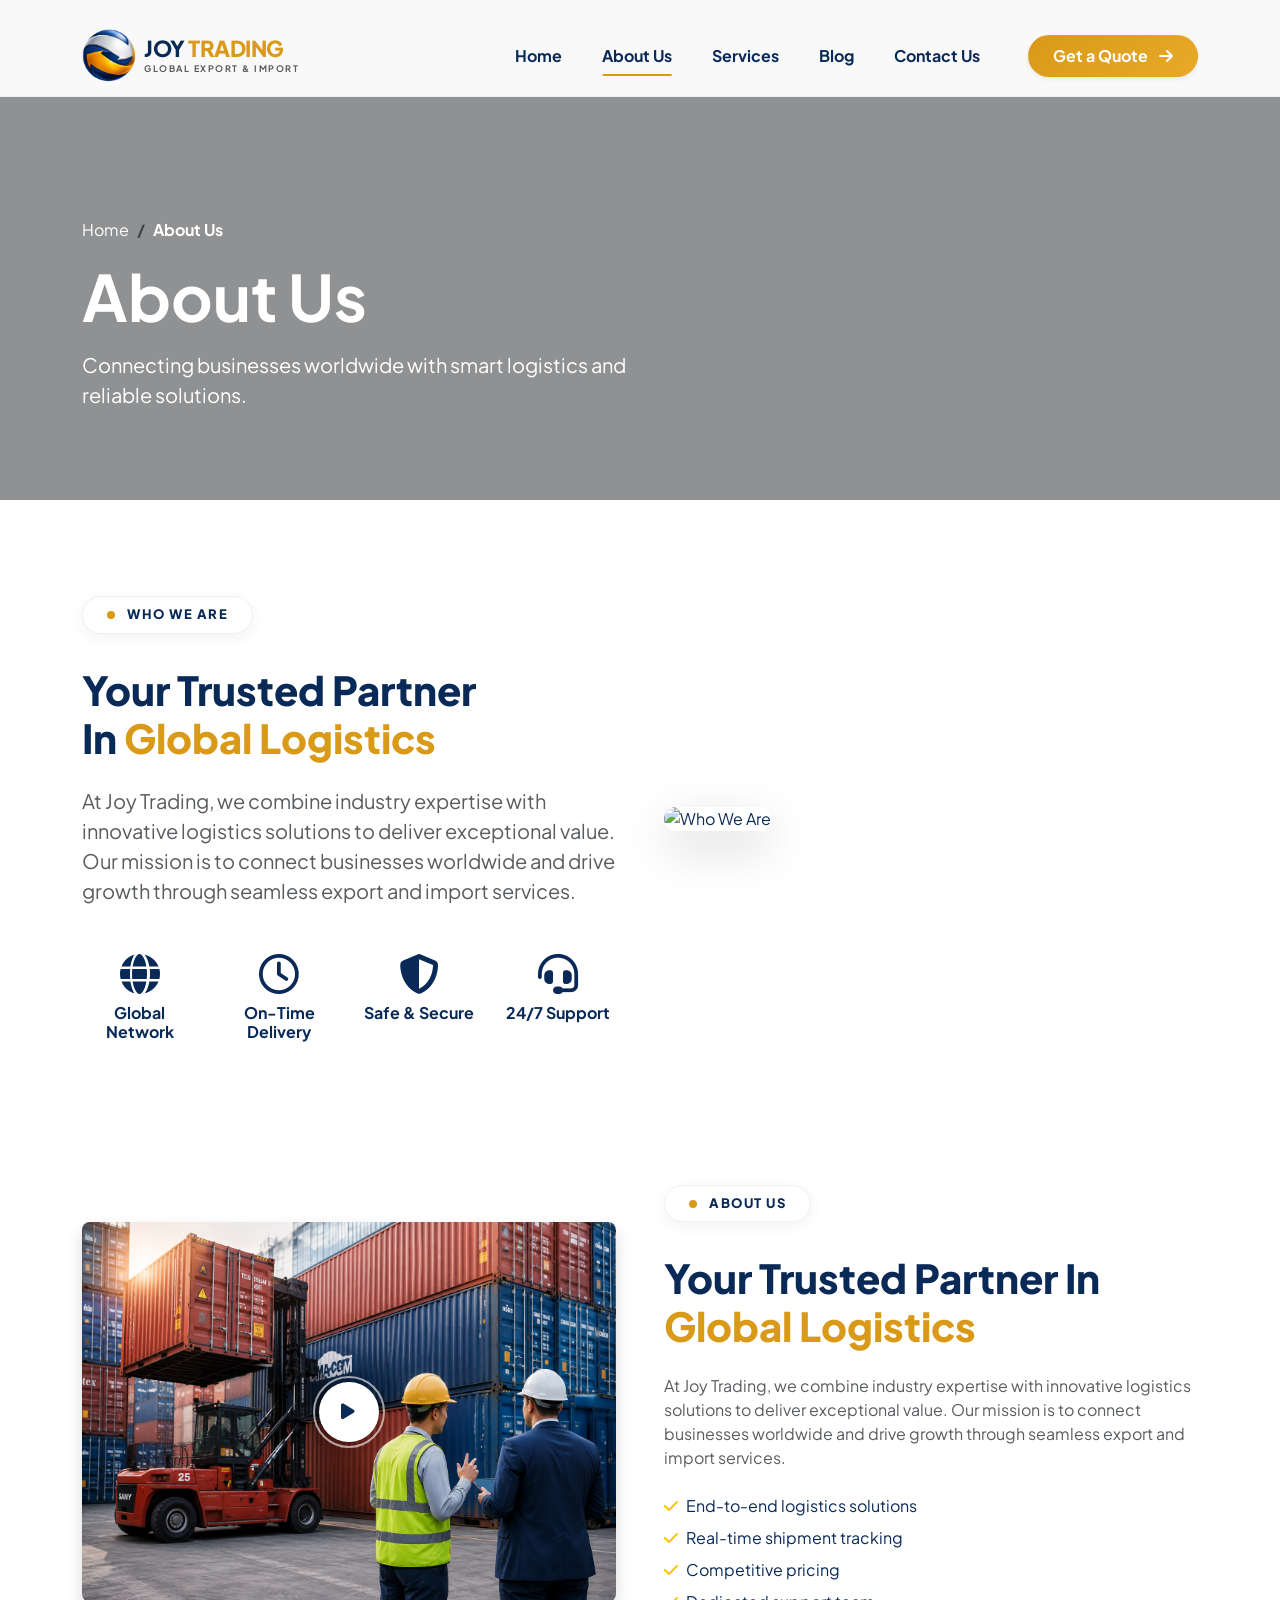
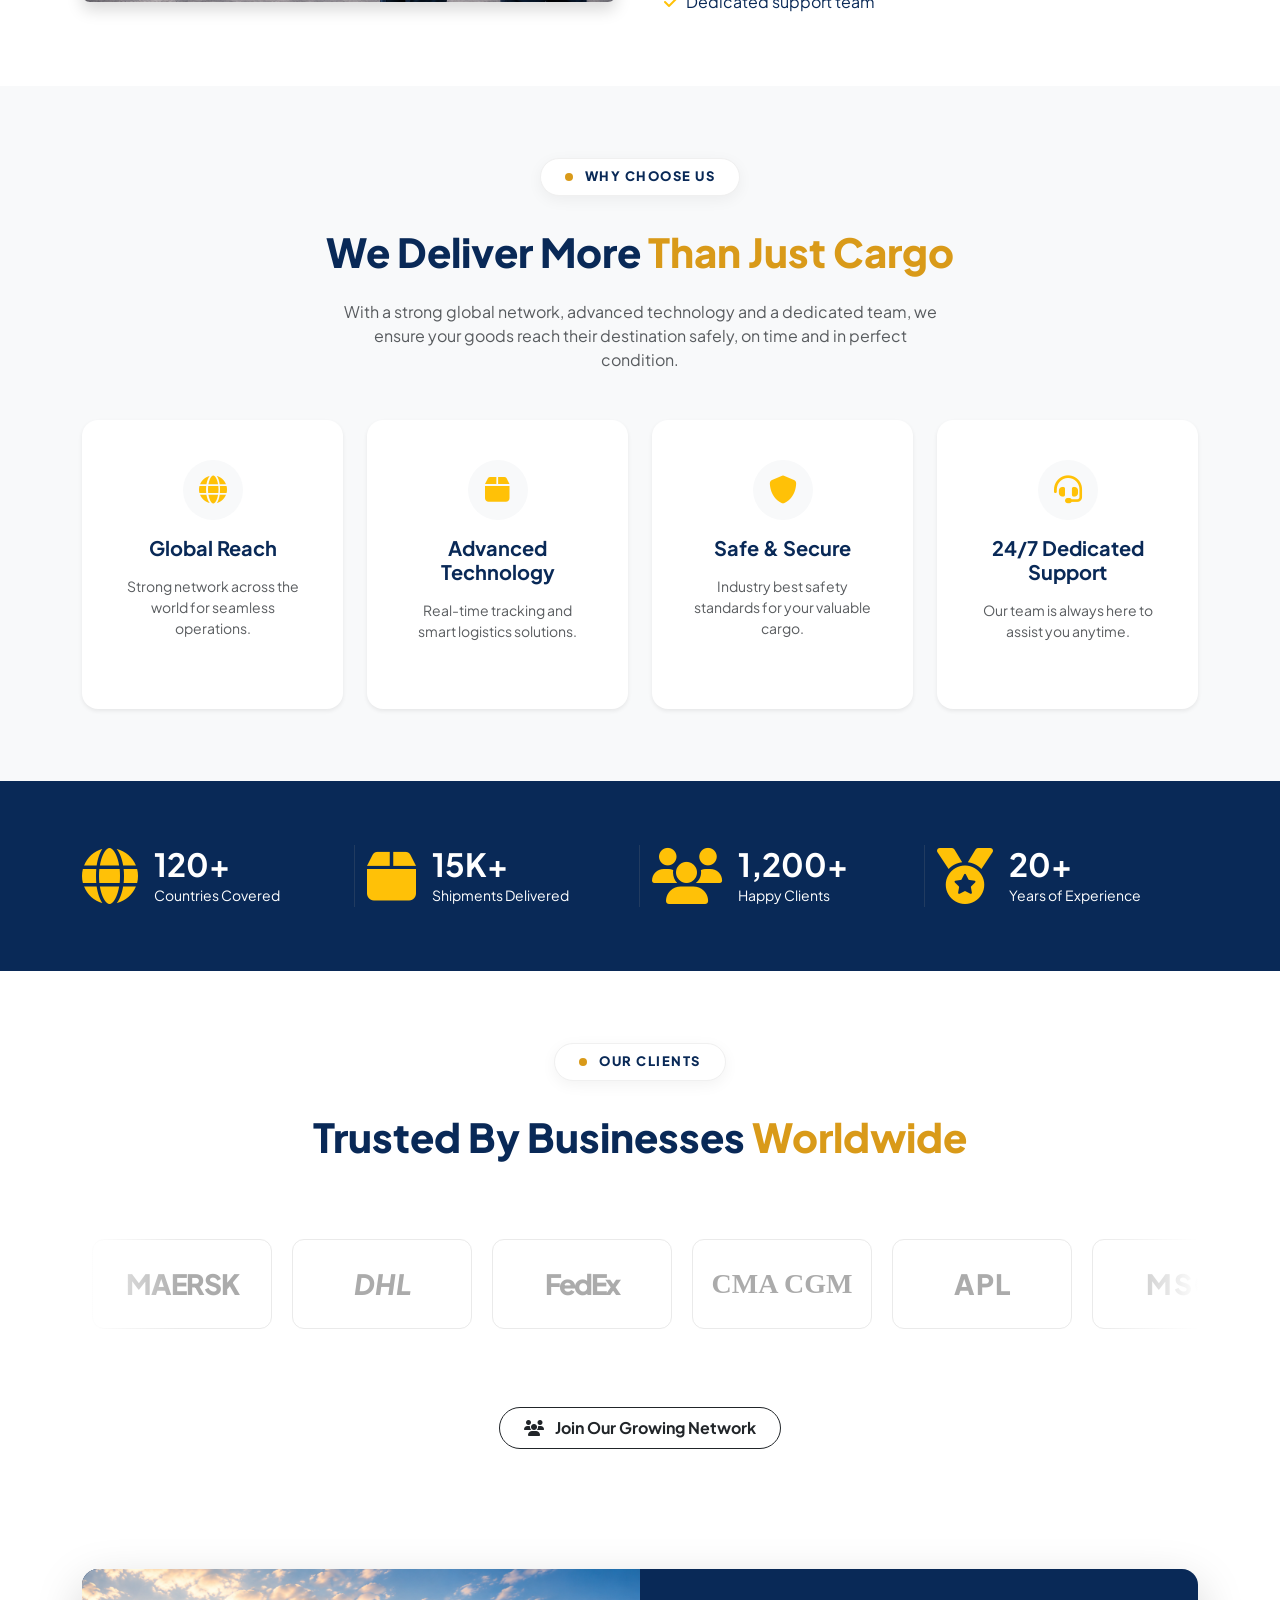
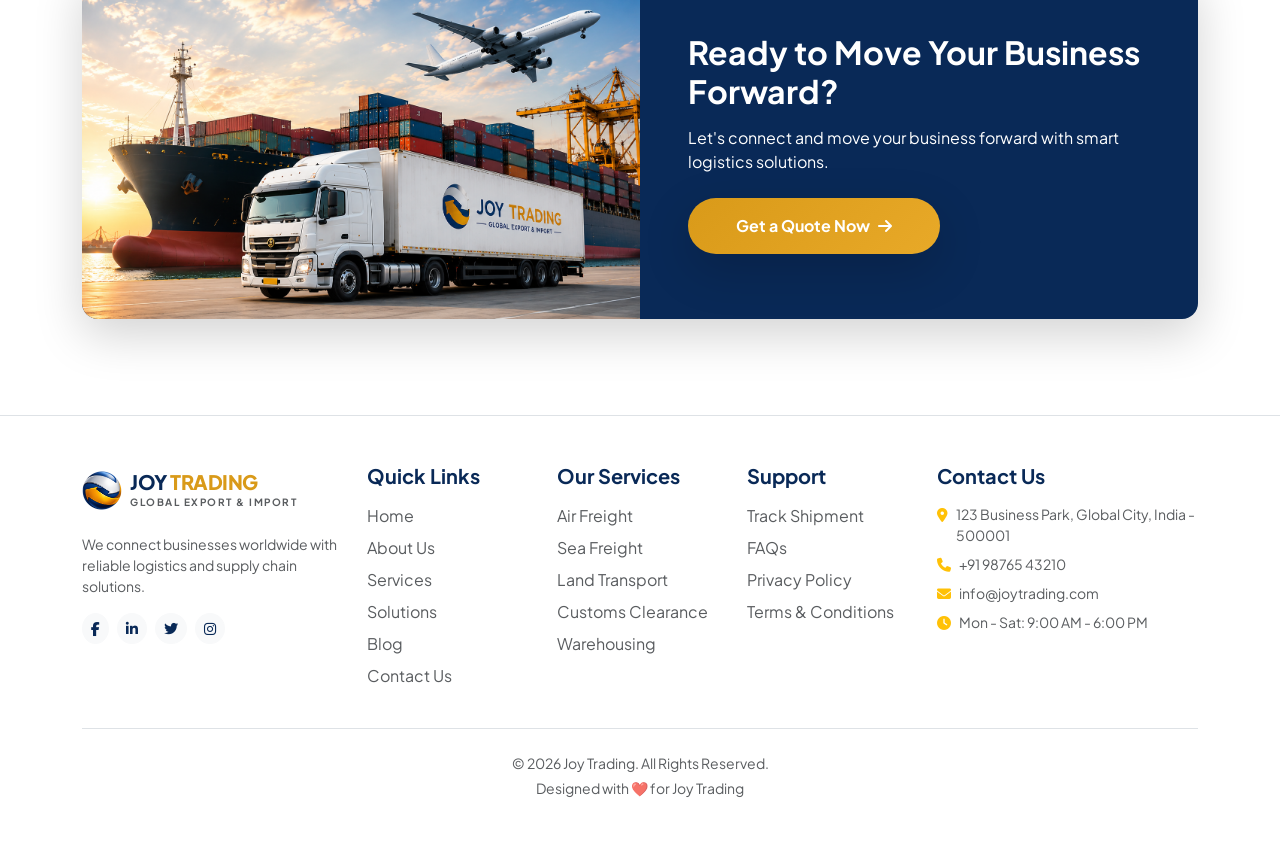
==== about.html @ 0ca192e7 "first commit" ====
<!DOCTYPE html>
<html lang="en">
<head>
    <meta charset="UTF-8">
    <meta name="viewport" content="width=device-width, initial-scale=1.0">
    <title>About Us | Joy Trading</title>
    <meta name="description" content="Joy Trading is your trusted partner in global export and import. Delivering excellence across the globe with reliable logistics and on-time delivery.">

    <!-- Bootstrap 5 CSS -->
    <link href="https://cdn.jsdelivr.net/npm/bootstrap@5.3.3/dist/css/bootstrap.min.css" rel="stylesheet">

    <!-- Google Fonts -->
    <link rel="preconnect" href="https://fonts.googleapis.com">
    <link rel="preconnect" href="https://fonts.gstatic.com" crossorigin>
    <link href="https://fonts.googleapis.com/css2?family=Plus+Jakarta+Sans:ital,wght@0,300;0,400;0,500;0,600;0,700;0,800;1,400;1,600&display=swap" rel="stylesheet">

    <!-- Font Awesome Icons -->
    <link rel="stylesheet" href="https://cdnjs.cloudflare.com/ajax/libs/font-awesome/6.5.1/css/all.min.css">

    <!-- Custom CSS -->
    <link rel="stylesheet" href="assets/css/style.css">
</head>
<body>

    <!-- ================= PREMIUM HERO & HEADER WRAPPER ================= -->
    <div class="hero-wrapper position-relative">
        
        <!-- ================= 1. PREMIUM GLASS NAVBAR (LIGHT) ================= -->
        <nav class="navbar navbar-expand-lg glass-navbar-light w-100 position-absolute" style="z-index: 1030;" id="mainNavbar">
            <div class="container mt-3">
                <!-- Brand Logo -->
                <a class="navbar-brand d-flex align-items-center gap-2 logo" href="index.html">
                    <img src="assets/images/joytradinglogo.png" alt="Joy Trading Logo" class="logo-img">
                    <div class="logo-text text-navy">
                        <h2 class="m-0 text-navy">JOY <span class="text-gold">TRADING</span></h2>
                        <small class="text-muted">GLOBAL EXPORT & IMPORT</small>
                    </div>
                </a>

                <!-- Mobile Hamburger Toggle Button -->
                <button class="navbar-toggler menu-btn bg-white border shadow-sm" type="button" data-bs-toggle="collapse" data-bs-target="#navbarContent" aria-controls="navbarContent" aria-expanded="false" aria-label="Toggle navigation">
                    <i class="fa-solid fa-bars text-navy fs-4" id="menuToggleIcon"></i>
                </button>

                <!-- Navigation Links -->
                <div class="collapse navbar-collapse justify-content-end glass-mobile-menu-light" id="navbarContent">
                    <ul class="navbar-nav align-items-lg-center gap-lg-4 gap-3 my-3 my-lg-0 p-3 p-lg-0">
                        <li class="nav-item">
                            <a class="nav-link text-navy fw-bold position-relative nav-hover-effect-light" href="index.html">Home</a>
                        </li>
                        <li class="nav-item">
                            <a class="nav-link text-navy active fw-bold position-relative nav-hover-effect-light" href="about.html">About Us</a>
                        </li>
                        <li class="nav-item">
                            <a class="nav-link text-navy fw-bold position-relative nav-hover-effect-light" href="index.html#services">Services</a>
                        </li>
                        <li class="nav-item">
                            <a class="nav-link text-navy fw-bold position-relative nav-hover-effect-light" href="index.html#testimonials">Blog</a>
                        </li>
                        <li class="nav-item">
                            <a class="nav-link text-navy fw-bold position-relative nav-hover-effect-light" href="index.html#contact">Contact Us</a>
                        </li>
                        <li class="nav-item ms-lg-3 mt-3 mt-lg-0">
                            <a href="index.html#quote" class="btn btn-gold-glow w-100 text-decoration-none px-4 py-2 fw-bold text-white shadow-sm rounded-pill">
                                Get a Quote <i class="fa-solid fa-arrow-right ms-2"></i>
                            </a>
                        </li>
                    </ul>
                </div>
            </div>
        </nav>

        <!-- About Hero Section -->
        <section class="about-hero position-relative d-flex align-items-center" style="min-height: 500px; background: url('assets/images/scene-with-photorealistic-logistics-operations-proceedings.jpg') no-repeat center center; background-size: cover;">
            <div class="position-absolute top-0 start-0 w-100 h-100 bg-dark opacity-50"></div>
            <div class="container position-relative z-3 pt-5 mt-5 text-white">
                <nav aria-label="breadcrumb" class="mb-3 mt-5">
                    <ol class="breadcrumb">
                        <li class="breadcrumb-item"><a href="index.html" class="text-white text-decoration-none">Home</a></li>
                        <li class="breadcrumb-item active text-white fw-bold" aria-current="page">About Us</li>
                    </ol>
                </nav>
                <h1 class="display-3 fw-bold mb-3 text-white">About Us</h1>
                <p class="fs-5" style="max-width: 600px;">Connecting businesses worldwide with smart logistics and reliable solutions.</p>
            </div>
        </section>
    </div>

    <!-- Who We Are -->
    <section class="py-5 my-5">
        <div class="container">
            <div class="row align-items-center g-5">
                <div class="col-lg-6">
                    <span class="section-badge">WHO WE ARE</span>
                    <h2 class="display-6 fw-black text-navy my-3 mb-4">
                        Your Trusted Partner<br>
                        In <span class="text-gold">Global Logistics</span>
                    </h2>
                    <p class="text-muted fs-5 mb-5">
                        At Joy Trading, we combine industry expertise with innovative logistics solutions to deliver exceptional value. Our mission is to connect businesses worldwide and drive growth through seamless export and import services.
                    </p>
                    <div class="row g-4 text-center">
                        <div class="col-6 col-md-3">
                            <div class="mb-2"><i class="fa-solid fa-globe text-navy fs-1"></i></div>
                            <h6 class="fw-bold text-navy mb-0">Global Network</h6>
                        </div>
                        <div class="col-6 col-md-3">
                            <div class="mb-2"><i class="fa-regular fa-clock text-navy fs-1"></i></div>
                            <h6 class="fw-bold text-navy mb-0">On-Time Delivery</h6>
                        </div>
                        <div class="col-6 col-md-3">
                            <div class="mb-2"><i class="fa-solid fa-shield-halved text-navy fs-1"></i></div>
                            <h6 class="fw-bold text-navy mb-0">Safe & Secure</h6>
                        </div>
                        <div class="col-6 col-md-3">
                            <div class="mb-2"><i class="fa-solid fa-headset text-navy fs-1"></i></div>
                            <h6 class="fw-bold text-navy mb-0">24/7 Support</h6>
                        </div>
                    </div>
                </div>
                <div class="col-lg-6">
                    <img src="assets/images/photorealistic-scene-with-warehouse-logistics-operations.jpg" alt="Who We Are" class="img-fluid rounded-4 shadow-lg w-100">
                </div>
            </div>
        </div>
    </section>

    <!-- ================= 7. ABOUT US SECTION ================= -->
    <!-- Image Path: assets/images/about.png -->
    <section class="section about-section py-5" id="about">
        <div class="container">
            <div class="row align-items-center g-5">
                <div class="col-lg-6 col-12">
                    <div class="about-image position-relative rounded-3 overflow-hidden shadow">
                        <img src="assets/images/about.png" alt="About Joy Trading" class="w-100 object-fit-cover" style="height: 380px;">
                        <button class="play-button position-absolute top-50 start-50 translate-middle" id="videoPlayBtn" aria-label="Play Video">
                            <i class="fa-solid fa-play"></i>
                        </button>
                    </div>
                </div>

                <div class="col-lg-6 col-12">
                    <div class="about-content">
                        <span class="section-badge">ABOUT US</span>
                        <h2 class="display-6 fw-black text-navy my-3 mb-4">
                            Your Trusted Partner In<br>
                            <span class="text-gold">Global Logistics</span>
                        </h2>
                        <p class="text-muted my-3">
                            At Joy Trading, we combine industry expertise with innovative logistics solutions to deliver exceptional value. Our mission is to connect businesses worldwide and drive growth through seamless export and import services.
                        </p>

                        <ul class="check-list list-unstyled my-4">
                            <li class="mb-2 d-flex align-items-center"><i class="fa-solid fa-check text-warning me-2 fw-bold"></i> End-to-end logistics solutions</li>
                            <li class="mb-2 d-flex align-items-center"><i class="fa-solid fa-check text-warning me-2 fw-bold"></i> Real-time shipment tracking</li>
                            <li class="mb-2 d-flex align-items-center"><i class="fa-solid fa-check text-warning me-2 fw-bold"></i> Competitive pricing</li>
                            <li class="mb-2 d-flex align-items-center"><i class="fa-solid fa-check text-warning me-2 fw-bold"></i> Dedicated support team</li>
                        </ul>

                        
                    </div>
                </div>
            </div>
        </div>
    </section>

    <!-- Why Choose Us -->
    <section class="py-5 bg-light">
        <div class="container text-center py-4">
            <span class="section-badge">WHY CHOOSE US</span>
            <h2 class="display-6 fw-black text-navy my-3 mb-4">We Deliver More <span class="text-gold">Than Just Cargo</span></h2>
            <p class="text-muted mx-auto mb-5" style="max-width: 600px;">
                With a strong global network, advanced technology and a dedicated team, we ensure your goods reach their destination safely, on time and in perfect condition.
            </p>
            <div class="row g-4">
                <div class="col-md-6 col-lg-3">
                    <div class="card h-100 border-0 shadow-sm rounded-4 p-4 about-card">
                        <div class="card-body">
                            <div class="icon-wrap bg-light rounded-circle mx-auto d-flex align-items-center justify-content-center mb-3" style="width: 60px; height: 60px;">
                                <i class="fa-solid fa-globe text-warning fs-3"></i>
                            </div>
                            <h5 class="fw-bold text-navy mb-3">Global Reach</h5>
                            <p class="text-muted small">Strong network across the world for seamless operations.</p>
                            <div class="mx-auto mt-4" style="width: 40px; height: 3px; background-color: var(--primary-gold);"></div>
                        </div>
                    </div>
                </div>
                <div class="col-md-6 col-lg-3">
                    <div class="card h-100 border-0 shadow-sm rounded-4 p-4 about-card">
                        <div class="card-body">
                            <div class="icon-wrap bg-light rounded-circle mx-auto d-flex align-items-center justify-content-center mb-3" style="width: 60px; height: 60px;">
                                <i class="fa-solid fa-box text-warning fs-3"></i>
                            </div>
                            <h5 class="fw-bold text-navy mb-3">Advanced Technology</h5>
                            <p class="text-muted small">Real-time tracking and smart logistics solutions.</p>
                            <div class="mx-auto mt-4" style="width: 40px; height: 3px; background-color: var(--primary-gold);"></div>
                        </div>
                    </div>
                </div>
                <div class="col-md-6 col-lg-3">
                    <div class="card h-100 border-0 shadow-sm rounded-4 p-4 about-card">
                        <div class="card-body">
                            <div class="icon-wrap bg-light rounded-circle mx-auto d-flex align-items-center justify-content-center mb-3" style="width: 60px; height: 60px;">
                                <i class="fa-solid fa-shield text-warning fs-3"></i>
                            </div>
                            <h5 class="fw-bold text-navy mb-3">Safe & Secure</h5>
                            <p class="text-muted small">Industry best safety standards for your valuable cargo.</p>
                            <div class="mx-auto mt-4" style="width: 40px; height: 3px; background-color: var(--primary-gold);"></div>
                        </div>
                    </div>
                </div>
                <div class="col-md-6 col-lg-3">
                    <div class="card h-100 border-0 shadow-sm rounded-4 p-4 about-card">
                        <div class="card-body">
                            <div class="icon-wrap bg-light rounded-circle mx-auto d-flex align-items-center justify-content-center mb-3" style="width: 60px; height: 60px;">
                                <i class="fa-solid fa-headset text-warning fs-3"></i>
                            </div>
                            <h5 class="fw-bold text-navy mb-3">24/7 Dedicated Support</h5>
                            <p class="text-muted small">Our team is always here to assist you anytime.</p>
                            <div class="mx-auto mt-4" style="width: 40px; height: 3px; background-color: var(--primary-gold);"></div>
                        </div>
                    </div>
                </div>
            </div>
        </div>
    </section>

    <!-- Stats Banner -->
    <section class="py-5" style="background-color: var(--primary-navy);">
        <div class="container py-3">
            <div class="row text-center text-md-start g-4">
                <div class="col-md-6 col-lg-3 d-flex align-items-center justify-content-center justify-content-md-start gap-3 border-end border-secondary border-opacity-25">
                    <i class="fa-solid fa-globe text-warning display-4"></i>
                    <div class="text-white">
                        <h2 class="fw-bold mb-0">120+</h2>
                        <small>Countries Covered</small>
                    </div>
                </div>
                <div class="col-md-6 col-lg-3 d-flex align-items-center justify-content-center justify-content-md-start gap-3 border-end border-secondary border-opacity-25">
                    <i class="fa-solid fa-box text-warning display-4"></i>
                    <div class="text-white">
                        <h2 class="fw-bold mb-0">15K+</h2>
                        <small>Shipments Delivered</small>
                    </div>
                </div>
                <div class="col-md-6 col-lg-3 d-flex align-items-center justify-content-center justify-content-md-start gap-3 border-end border-secondary border-opacity-25">
                    <i class="fa-solid fa-users text-warning display-4"></i>
                    <div class="text-white">
                        <h2 class="fw-bold mb-0">1,200+</h2>
                        <small>Happy Clients</small>
                    </div>
                </div>
                <div class="col-md-6 col-lg-3 d-flex align-items-center justify-content-center justify-content-md-start gap-3">
                    <i class="fa-solid fa-medal text-warning display-4"></i>
                    <div class="text-white">
                        <h2 class="fw-bold mb-0">20+</h2>
                        <small>Years of Experience</small>
                    </div>
                </div>
            </div>
        </div>
    </section>

    <!-- Our Clients -->
    <section class="py-5 my-4">
        <div class="container text-center">
            <span class="section-badge">OUR CLIENTS</span>
            <h2 class="display-6 fw-black text-navy my-3 mb-5">Trusted By Businesses <span class="text-gold">Worldwide</span></h2>
            
            <!-- Client Slider -->
            <div class="client-slider mt-4 mb-5">
                <div class="client-slider-track">
                    <!-- Original Set -->
                    <div class="slide"><div class="slide-inner"><h3 class="fw-black text-secondary m-0 grayscale-hover" style="opacity: 0.6; transition: 0.3s; letter-spacing: -1px;">MAERSK</h3></div></div>
                    <div class="slide"><div class="slide-inner"><h3 class="fw-black text-secondary m-0 grayscale-hover" style="opacity: 0.6; transition: 0.3s; font-style: italic;">DHL</h3></div></div>
                    <div class="slide"><div class="slide-inner"><h3 class="fw-black text-secondary m-0 grayscale-hover" style="opacity: 0.6; transition: 0.3s; letter-spacing: -2px;">FedEx</h3></div></div>
                    <div class="slide"><div class="slide-inner"><h3 class="fw-black text-secondary m-0 grayscale-hover" style="opacity: 0.6; transition: 0.3s; font-family: 'Times New Roman', serif;">CMA CGM</h3></div></div>
                    <div class="slide"><div class="slide-inner"><h3 class="fw-black text-secondary m-0 grayscale-hover" style="opacity: 0.6; transition: 0.3s; letter-spacing: 1px;">APL</h3></div></div>
                    <div class="slide"><div class="slide-inner"><h3 class="fw-black text-secondary m-0 grayscale-hover" style="opacity: 0.6; transition: 0.3s; letter-spacing: 2px;">MSC</h3></div></div>
                    <div class="slide"><div class="slide-inner"><h3 class="fw-bold text-secondary m-0 grayscale-hover" style="opacity: 0.6; transition: 0.3s; font-style: italic;">UPS</h3></div></div>

                    <!-- Duplicated Set for Infinite Scroll Illusion -->
                    <div class="slide"><div class="slide-inner"><h3 class="fw-black text-secondary m-0 grayscale-hover" style="opacity: 0.6; transition: 0.3s; letter-spacing: -1px;">MAERSK</h3></div></div>
                    <div class="slide"><div class="slide-inner"><h3 class="fw-black text-secondary m-0 grayscale-hover" style="opacity: 0.6; transition: 0.3s; font-style: italic;">DHL</h3></div></div>
                    <div class="slide"><div class="slide-inner"><h3 class="fw-black text-secondary m-0 grayscale-hover" style="opacity: 0.6; transition: 0.3s; letter-spacing: -2px;">FedEx</h3></div></div>
                    <div class="slide"><div class="slide-inner"><h3 class="fw-black text-secondary m-0 grayscale-hover" style="opacity: 0.6; transition: 0.3s; font-family: 'Times New Roman', serif;">CMA CGM</h3></div></div>
                    <div class="slide"><div class="slide-inner"><h3 class="fw-black text-secondary m-0 grayscale-hover" style="opacity: 0.6; transition: 0.3s; letter-spacing: 1px;">APL</h3></div></div>
                    <div class="slide"><div class="slide-inner"><h3 class="fw-black text-secondary m-0 grayscale-hover" style="opacity: 0.6; transition: 0.3s; letter-spacing: 2px;">MSC</h3></div></div>
                    <div class="slide"><div class="slide-inner"><h3 class="fw-bold text-secondary m-0 grayscale-hover" style="opacity: 0.6; transition: 0.3s; font-style: italic;">UPS</h3></div></div>
                </div>
            </div>
            
            <a href="#" class="btn btn-outline-dark px-4 py-2 rounded-pill fw-bold"><i class="fa-solid fa-users me-2"></i> Join Our Growing Network</a>
        </div>
    </section>

    <!-- CTA Section -->
    <section class="py-5">
        <div class="container mb-5">
            <div class="row align-items-center rounded-4 overflow-hidden shadow-lg p-0 m-0" style="background-color: var(--primary-navy);">
                <div class="col-lg-6 p-0">
                    <img src="assets/images/home_image.png" alt="Logistics" class="w-100 h-100 object-fit-cover" style="min-height: 350px;">
                </div>
                <div class="col-lg-6 p-5 text-white">
                    <h2 class="fw-bold mb-3">Ready to Move Your Business Forward?</h2>
                    <p class="mb-4">Let's connect and move your business forward with smart logistics solutions.</p>
                    <a href="index.html#quote" class="btn btn-gold-glow px-5 py-3 rounded-pill fw-bold text-white border-0 shadow-lg d-inline-flex justify-content-center align-items-center transition-all">
                        Get a Quote Now <i class="fa-solid fa-arrow-right ms-2"></i>
                    </a>
                </div>
            </div>
        </div>
    </section>

    <!-- Same Footer as index.html -->
    <footer class="footer bg-white border-top py-5">
        <div class="container">
            <div class="row g-4">
                <div class="col-lg-3 col-md-6 mb-4 mb-md-0">
                    <a class="d-flex align-items-center gap-2 logo text-decoration-none mb-3" href="index.html">
                        <img src="assets/images/joytradinglogo.png" alt="Joy Trading Logo" class="logo-img" style="max-width: 40px;">
                        <div class="logo-text text-navy">
                            <h2 class="m-0 text-navy fs-5">JOY <span class="text-gold">TRADING</span></h2>
                            <small class="text-muted d-block" style="font-size: 10px;">GLOBAL EXPORT & IMPORT</small>
                        </div>
                    </a>
                    <p class="text-muted small">We connect businesses worldwide with reliable logistics and supply chain solutions.</p>
                    <div class="social-links mt-3 d-flex gap-2">
                        <a href="#" class="btn btn-light btn-sm rounded-circle"><i class="fa-brands fa-facebook-f text-navy"></i></a>
                        <a href="#" class="btn btn-light btn-sm rounded-circle"><i class="fa-brands fa-linkedin-in text-navy"></i></a>
                        <a href="#" class="btn btn-light btn-sm rounded-circle"><i class="fa-brands fa-twitter text-navy"></i></a>
                        <a href="#" class="btn btn-light btn-sm rounded-circle"><i class="fa-brands fa-instagram text-navy"></i></a>
                    </div>
                </div>

                <div class="col-lg-2 col-md-6 mb-4 mb-md-0">
                    <h5 class="fw-bold text-navy mb-3">Quick Links</h5>
                    <ul class="list-unstyled">
                        <li class="mb-2"><a href="index.html" class="text-muted text-decoration-none footer-link">Home</a></li>
                        <li class="mb-2"><a href="about.html" class="text-muted text-decoration-none footer-link">About Us</a></li>
                        <li class="mb-2"><a href="index.html#services" class="text-muted text-decoration-none footer-link">Services</a></li>
                        <li class="mb-2"><a href="index.html#solutions" class="text-muted text-decoration-none footer-link">Solutions</a></li>
                        <li class="mb-2"><a href="index.html#testimonials" class="text-muted text-decoration-none footer-link">Blog</a></li>
                        <li class="mb-2"><a href="index.html#contact" class="text-muted text-decoration-none footer-link">Contact Us</a></li>
                    </ul>
                </div>

                <div class="col-lg-2 col-md-6 mb-4 mb-md-0">
                    <h5 class="fw-bold text-navy mb-3">Our Services</h5>
                    <ul class="list-unstyled">
                        <li class="mb-2"><a href="#" class="text-muted text-decoration-none footer-link">Air Freight</a></li>
                        <li class="mb-2"><a href="#" class="text-muted text-decoration-none footer-link">Sea Freight</a></li>
                        <li class="mb-2"><a href="#" class="text-muted text-decoration-none footer-link">Land Transport</a></li>
                        <li class="mb-2"><a href="#" class="text-muted text-decoration-none footer-link">Customs Clearance</a></li>
                        <li class="mb-2"><a href="#" class="text-muted text-decoration-none footer-link">Warehousing</a></li>
                    </ul>
                </div>
                
                <div class="col-lg-2 col-md-6 mb-4 mb-md-0">
                    <h5 class="fw-bold text-navy mb-3">Support</h5>
                    <ul class="list-unstyled">
                        <li class="mb-2"><a href="#" class="text-muted text-decoration-none footer-link">Track Shipment</a></li>
                        <li class="mb-2"><a href="#" class="text-muted text-decoration-none footer-link">FAQs</a></li>
                        <li class="mb-2"><a href="#" class="text-muted text-decoration-none footer-link">Privacy Policy</a></li>
                        <li class="mb-2"><a href="#" class="text-muted text-decoration-none footer-link">Terms & Conditions</a></li>
                    </ul>
                </div>

                <div class="col-lg-3 col-md-6">
                    <h5 class="fw-bold text-navy mb-3">Contact Us</h5>
                    <ul class="list-unstyled contact-info text-muted small">
                        <li class="mb-2 d-flex"><i class="fa-solid fa-location-dot mt-1 me-2 text-warning"></i> <span>123 Business Park, Global City, India - 500001</span></li>
                        <li class="mb-2 d-flex"><i class="fa-solid fa-phone mt-1 me-2 text-warning"></i> <span>+91 98765 43210</span></li>
                        <li class="mb-2 d-flex"><i class="fa-solid fa-envelope mt-1 me-2 text-warning"></i> <span>info@joytrading.com</span></li>
                        <li class="mb-2 d-flex"><i class="fa-solid fa-clock mt-1 me-2 text-warning"></i> <span>Mon - Sat: 9:00 AM - 6:00 PM</span></li>
                    </ul>
                </div>
            </div>
            
            <div class="text-center pt-4 mt-4 border-top">
                <p class="text-muted small mb-0">&copy; 2026 Joy Trading. All Rights Reserved.</p>
                <p class="text-muted small mt-1">Designed with ❤️ for Joy Trading</p>
            </div>
        </div>
    </footer>

    <script src="https://cdn.jsdelivr.net/npm/bootstrap@5.3.3/dist/js/bootstrap.bundle.min.js"></script>
    <script src="assets/js/script.js"></script>
</body>
</html>
---- assets/css/style.css ----
/* =====================================================
   JOY TRADING - GLOBAL EXPORT & IMPORT
   BOOTSTRAP 5 CUSTOM THEME STYLESHEET
===================================================== */

/* --- ROOT COLOR VARIABLES --- */
:root {
    --primary-navy: #092957;
    --primary-dark: #062447;
    --primary-light: #163e75;
    --accent-gold: #D99A19;
    --accent-gold-hover: #BF830E;
    --accent-gold-light: #FFF8EB;

    --text-main: #092957;
    --text-muted: #596575;
    --text-light: #7E8B9B;

    --font-family: 'Plus Jakarta Sans', -apple-system, BlinkMacSystemFont, 'Segoe UI', Roboto, sans-serif;
    --transition: all 0.3s ease;
}

/* Global Font and Body */
body {
    font-family: var(--font-family);
    color: var(--text-main);
    background-color: #FFFFFF;
    overflow-x: hidden;
    -webkit-font-smoothing: antialiased;
}

/* =====================================================
   NEW PREMIUM HERO & NAVBAR STYLES
===================================================== */
.hero-wrapper {
    position: relative;
    overflow: hidden;
}

/* Glass Navbar */
.logo-img {
    width: 54px;
    height: 54px;
    object-fit: contain;
}

.logo-text h2 {
    font-size: 22px;
    font-weight: 800;
    line-height: 1.1;
    letter-spacing: -0.5px;
}

.logo-text small {
    display: block;
    font-size: 9px;
    font-weight: 700;
    letter-spacing: 1.5px;
    margin-top: 2px;
}

.glass-navbar-light {
    background: rgba(255, 255, 255, 0.95) !important;
    backdrop-filter: blur(12px);
    -webkit-backdrop-filter: blur(12px);
    border-bottom: 1px solid rgba(0, 0, 0, 0.05);
    transition: all 0.4s ease;
}

.glass-navbar-light.scrolled {
    background: rgba(255, 255, 255, 1) !important;
    box-shadow: 0 10px 30px rgba(0, 0, 0, 0.08);
}

.text-navy {
    color: var(--primary-navy) !important;
}

.fw-black {
    font-weight: 900 !important;
}

.nav-hover-effect-light::after {
    content: '';
    position: absolute;
    bottom: 0;
    left: 50%;
    transform: translateX(-50%);
    width: 0;
    height: 2px;
    background-color: var(--accent-gold);
    transition: width 0.3s ease;
}

.nav-hover-effect-light:hover::after,
.nav-link.active::after {
    width: 80%;
}

/* Glowing Gold Button */
.btn-gold-glow {
    background: linear-gradient(135deg, var(--accent-gold), #e8a928);
    box-shadow: 0 4px 15px rgba(217, 154, 25, 0.4);
    transition: all 0.3s ease;
}

.btn-gold-glow:hover {
    transform: translateY(-2px);
    box-shadow: 0 8px 25px rgba(217, 154, 25, 0.6);
}

.btn-white-glass {
    background: rgba(255, 255, 255, 0.9);
    transition: all 0.3s ease;
}

.btn-white-glass:hover {
    background: #ffffff;
    transform: translateY(-2px);
    box-shadow: 0 8px 25px rgba(0, 0, 0, 0.1);
}

/* Hero Section */
.hero-premium-light {
    position: relative;
    background-color: #f8f9fa;
}

.hero-bg-image-light {
    position: absolute;
    inset: 0;
    background-image: url("../images/home_image.png");
    background-size: cover;
    background-position: center right;
    z-index: 1;
}

.hero-gradient-overlay-light {
    position: absolute;
    inset: 0;
    background: linear-gradient(90deg, rgba(255, 255, 255, 1) 0%, rgba(255, 255, 255, 0.95) 45%, rgba(255, 255, 255, 0.6) 70%, rgba(255, 255, 255, 0.1) 100%);
    z-index: 2;
}

.text-gradient-gold {
    background: linear-gradient(135deg, #d49514, #f4c243);
    -webkit-background-clip: text;
    -webkit-text-fill-color: transparent;
}

.tracking-wide {
    letter-spacing: 2px;
}

.pulse {
    animation: pulse-animation 2s infinite;
}

@keyframes pulse-animation {
    0% {
        box-shadow: 0 0 0 0 rgba(217, 154, 25, 0.7);
    }

    70% {
        box-shadow: 0 0 0 10px rgba(217, 154, 25, 0);
    }

    100% {
        box-shadow: 0 0 0 0 rgba(217, 154, 25, 0);
    }
}

@media (max-width: 991px) {
    .glass-mobile-menu-light {
        background: rgba(255, 255, 255, 0.98);
        backdrop-filter: blur(15px);
        border-radius: 12px;
        margin-top: 15px;
        box-shadow: 0 10px 30px rgba(0, 0, 0, 0.1);
    }
}

/* About Us Section Hover Effects */
.about-card {
    transition: transform 0.3s ease, box-shadow 0.3s ease;
}
.about-card:hover {
    transform: translateY(-5px);
    box-shadow: 0 15px 35px rgba(0,0,0,0.1) !important;
}

.grayscale-hover {
    filter: grayscale(100%);
}
.grayscale-hover:hover {
    filter: grayscale(0%);
    opacity: 1 !important;
}

/* Custom Buttons */
.btn-primary-custom {
    background: var(--primary-navy);
    color: #FFFFFF;
    padding: 13px 24px;
    border-radius: 4px;
    font-size: 12px;
    font-weight: 700;
    display: inline-flex;
    align-items: center;
    border: none;
    box-shadow: 0 4px 15px rgba(9, 41, 87, 0.25);
    transition: var(--transition);
}

.btn-primary-custom:hover {
    background-color: var(--primary-navy);
    border-color: var(--primary-navy);
    transform: translateY(-2px);
}

/* FAQ Accordion Styling */
.custom-flush-accordion .accordion-button:focus {
    box-shadow: none;
}
.custom-flush-accordion .accordion-button:not(.collapsed) {
    color: var(--primary-navy);
    background-color: transparent;
    box-shadow: none;
}
.custom-flush-accordion .accordion-button::after {
    filter: invert(13%) sepia(21%) saturate(2059%) hue-rotate(189deg) brightness(98%) contrast(97%); /* Navy color arrow */
}
.custom-flush-accordion .accordion-item:last-child {
    border-bottom: none !important;
}

.btn-outline-gold {
    background: #FFFFFF;
    color: var(--accent-gold);
    border: 1.5px solid var(--accent-gold);
    padding: 12px 24px;
    border-radius: 4px;
    font-size: 12px;
    font-weight: 700;
    display: inline-flex;
    align-items: center;
    transition: var(--transition);
}

.btn-outline-gold:hover {
    background: var(--accent-gold);
    color: #FFFFFF;
    transform: translateY(-2px);
    box-shadow: 0 8px 25px rgba(217, 154, 25, 0.35);
}

.btn-dark-custom {
    background: var(--primary-navy);
    color: #FFFFFF;
    padding: 12px 22px;
    border-radius: 4px;
    font-size: 12px;
    font-weight: 700;
    display: inline-flex;
    align-items: center;
    border: none;
    transition: var(--transition);
}

.btn-dark-custom:hover {
    background: var(--accent-gold);
    color: #FFFFFF;
    transform: translateY(-2px);
}

.btn-gold-solid {
    background: var(--accent-gold);
    color: #FFFFFF;
    padding: 14px 26px;
    border-radius: 4px;
    font-size: 12px;
    font-weight: 700;
    display: inline-flex;
    align-items: center;
    border: none;
    box-shadow: 0 8px 25px rgba(217, 154, 25, 0.35);
    transition: var(--transition);
}

.btn-gold-solid:hover {
    background: var(--primary-navy);
    color: #FFFFFF;
    transform: translateY(-2px);
}

/* Trusted By */
.trusted-title {
    font-size: 11px;
    font-weight: 600;
    color: var(--text-light);
}

.trust-brand {
    font-size: 11px;
    font-weight: 700;
    color: #6C7A89;
    transition: var(--transition);
}

.trust-brand:hover {
    color: var(--primary-navy);
}

/* =====================================================
   4. FLOATING 4-FEATURE BAR
===================================================== */
.features-wrapper {
    position: relative;
    z-index: 10;
    margin-top: -30px;
}

.features-card {
    box-shadow: 0 8px 30px rgba(9, 41, 87, 0.08);
}

.feature-item {
    border-right: 1px solid #E9ECEF;
}

.feature-icon {
    width: 40px;
    height: 40px;
    min-width: 40px;
    border-radius: 50%;
    border: 1.5px solid #CBD5E1;
    color: var(--primary-navy);
    display: flex;
    align-items: center;
    justify-content: center;
    font-size: 16px;
    transition: var(--transition);
}

.feature-item:hover .feature-icon {
    border-color: var(--accent-gold);
    background: var(--accent-gold);
    color: #FFFFFF;
    transform: scale(1.08);
}

.feature-info h4 {
    font-size: 13px;
    font-weight: 700;
    color: var(--primary-navy);
}

.feature-info p {
    font-size: 11px;
}

/* =====================================================
   5. OUR SERVICES SECTION
===================================================== */
.section-badge {
    display: inline-flex;
    align-items: center;
    background-color: #ffffff;
    padding: 8px 24px;
    border-radius: 50rem;
    box-shadow: 0 4px 15px rgba(0,0,0,0.05);
    color: var(--primary-navy) !important;
    font-size: 13px;
    font-weight: 800;
    letter-spacing: 1.5px;
    text-transform: uppercase;
    margin-bottom: 1rem;
    border: 1px solid #f0f0f0;
}
.section-badge::before {
    content: '';
    display: inline-block;
    width: 8px;
    height: 8px;
    background-color: var(--accent-gold);
    border-radius: 50%;
    margin-right: 12px;
}

.section-title {
    color: var(--primary-navy);
    font-size: 30px;
    line-height: 1.25;
}

.text-gold {
    color: var(--accent-gold) !important;
}

.service-card {
    transition: var(--transition);
}

.service-card:hover {
    transform: translateY(-6px);
    box-shadow: 0 12px 32px rgba(9, 41, 87, 0.12) !important;
    border-color: #CBD5E1 !important;
}

.service-img-wrap {
    height: 155px;
    overflow: hidden;
    background: #E2E8F0;
}

.service-img-wrap img {
    height: 100%;
    transition: transform 0.5s ease;
}

.service-card:hover .service-img-wrap img {
    transform: scale(1.06);
}

.service-link {
    color: var(--primary-navy);
    transition: var(--transition);
}

.service-link:hover {
    color: var(--accent-gold);
}

/* =====================================================
   6. STATISTICS SECTION
===================================================== */
.stats-card {
    background: var(--primary-navy);
    box-shadow: 0 6px 20px rgba(9, 41, 87, 0.08);
}

.border-end-lg {
    border-right: 1px solid rgba(255, 255, 255, 0.12);
}

.stat-icon {
    color: #90A3B8;
    transition: var(--transition);
}

.stats-card:hover .stat-icon {
    color: var(--accent-gold);
}

/* =====================================================
   7. ABOUT US SECTION
===================================================== */
.play-button {
    width: 60px;
    height: 60px;
    background: #FFFFFF;
    color: var(--primary-navy);
    border-radius: 50%;
    display: flex;
    align-items: center;
    justify-content: center;
    font-size: 18px;
    border: none;
    box-shadow: 0 8px 25px rgba(0, 0, 0, 0.25);
    padding-left: 3px;
    transition: var(--transition);
}

.play-button::before {
    content: "";
    position: absolute;
    inset: -6px;
    border-radius: 50%;
    border: 2px solid rgba(255, 255, 255, 0.6);
    animation: pulsePlay 2s infinite;
}

@keyframes pulsePlay {
    0% {
        transform: scale(0.95);
        opacity: 0.8;
    }

    50% {
        transform: scale(1.15);
        opacity: 0;
    }

    100% {
        transform: scale(0.95);
        opacity: 0;
    }
}

.play-button:hover {
    background: var(--accent-gold);
    color: #FFFFFF;
    transform: translate(-50%, -50%) scale(1.1) !important;
}

/* =====================================================
   8. HOW IT WORKS SECTION
===================================================== */
.process-line {
    position: absolute;
    top: 36px;
    left: 12%;
    right: 12%;
    height: 1px;
    border-top: 1.5px dashed #CBD5E1;
    z-index: 0;
}

.process-icon {
    width: 72px;
    height: 72px;
    border: 1px solid #E9ECEF;
    transition: var(--transition);
}

.process-icon i {
    color: var(--primary-navy) !important;
}

.process-item:hover .process-icon {
    background: var(--accent-gold) !important;
    transform: translateY(-4px);
    box-shadow: 0 8px 25px rgba(217, 154, 25, 0.35);
}

.process-item:hover .process-icon i {
    color: #FFFFFF !important;
}

/* =====================================================
   9. TESTIMONIALS SECTION
===================================================== */
.slider-btn {
    width: 36px;
    height: 36px;
    display: inline-flex;
    align-items: center;
    justify-content: center;
    font-size: 12px;
    color: var(--primary-navy);
    border-color: #E9ECEF;
}

.slider-btn:hover {
    background: var(--primary-navy);
    color: #FFFFFF;
    border-color: var(--primary-navy);
}

.testimonial-card {
    transition: var(--transition);
}

.testimonial-card:hover {
    transform: translateY(-4px);
    box-shadow: 0 6px 20px rgba(9, 41, 87, 0.08) !important;
}

/* =====================================================
   10. CTA SECTION
===================================================== */
.cta-card {
    background: linear-gradient(135deg, #F8FAFC 0%, #EFF6FF 100%);
}

.cta-content h2 {
    color: var(--primary-navy);
    font-size: 26px;
}

/* =====================================================
   11. FOOTER
===================================================== */
.social-btn {
    width: 32px;
    height: 32px;
    background: #F1F4F8;
    color: var(--primary-navy);
    font-size: 12px;
    transition: var(--transition);
}

.social-btn:hover {
    background: var(--accent-gold);
    color: #FFFFFF;
    transform: translateY(-2px);
}

.footer-link:hover {
    color: var(--accent-gold) !important;
    padding-left: 4px;
}

/* =====================================================
   12. RESPONSIVE MEDIA QUERIES
===================================================== */
@media (max-width: 991px) {
    .border-end-lg {
        border-right: none;
    }

    .hero-overlay {
        background: linear-gradient(90deg,
                rgba(255, 255, 255, 0.96) 0%,
                rgba(255, 255, 255, 0.92) 60%,
                rgba(255, 255, 255, 0.70) 100%);
    }

    .feature-item {
        border-right: none;
    }

    .features-wrapper {
        margin-top: 15px;
    }
}

@media (max-width: 576px) {
    .hero-title h1 {
        font-size: 28px;
    }

    .btn-primary-custom,
    .btn-outline-gold {
        width: 100%;
        justify-content: center;
    }

    .quote-btn {
        width: 100%;
        justify-content: center;
    }
}

/* =====================================================
   CLIENT LOGO INFINITE SLIDER
===================================================== */
.client-slider {
    width: 100%;
    overflow: hidden;
    position: relative;
    padding: 20px 0;
}
.client-slider::before,
.client-slider::after {
    content: '';
    position: absolute;
    top: 0;
    width: 100px;
    height: 100%;
    z-index: 2;
    pointer-events: none;
}
.client-slider::before {
    left: 0;
    background: linear-gradient(to right, rgba(255,255,255,1) 0%, rgba(255,255,255,0) 100%);
}
.client-slider::after {
    right: 0;
    background: linear-gradient(to left, rgba(255,255,255,1) 0%, rgba(255,255,255,0) 100%);
}
.client-slider-track {
    display: flex;
    align-items: center;
    width: calc(200px * 16); /* width of slide * total slides */
    animation: scrollSlider 40s linear infinite;
}
.client-slider .slide {
    width: 200px;
    display: flex;
    justify-content: center;
    align-items: center;
    padding: 10px; /* Space between boxes */
}
.client-slider .slide-inner {
    width: 100%;
    height: 90px;
    display: flex;
    justify-content: center;
    align-items: center;
    background-color: #ffffff;
    border: 1px solid #eaeaea;
    border-radius: 12px;
    transition: all 0.3s ease;
}
.client-slider .slide-inner:hover {
    border-color: #d1d1d1;
    box-shadow: 0 4px 15px rgba(0,0,0,0.05);
}
.client-slider:hover .client-slider-track {
    animation-play-state: paused;
}
@keyframes scrollSlider {
    0% { transform: translateX(0); }
    100% { transform: translateX(calc(-200px * 8)); } /* Scroll exactly half the track width (the original set) */
}
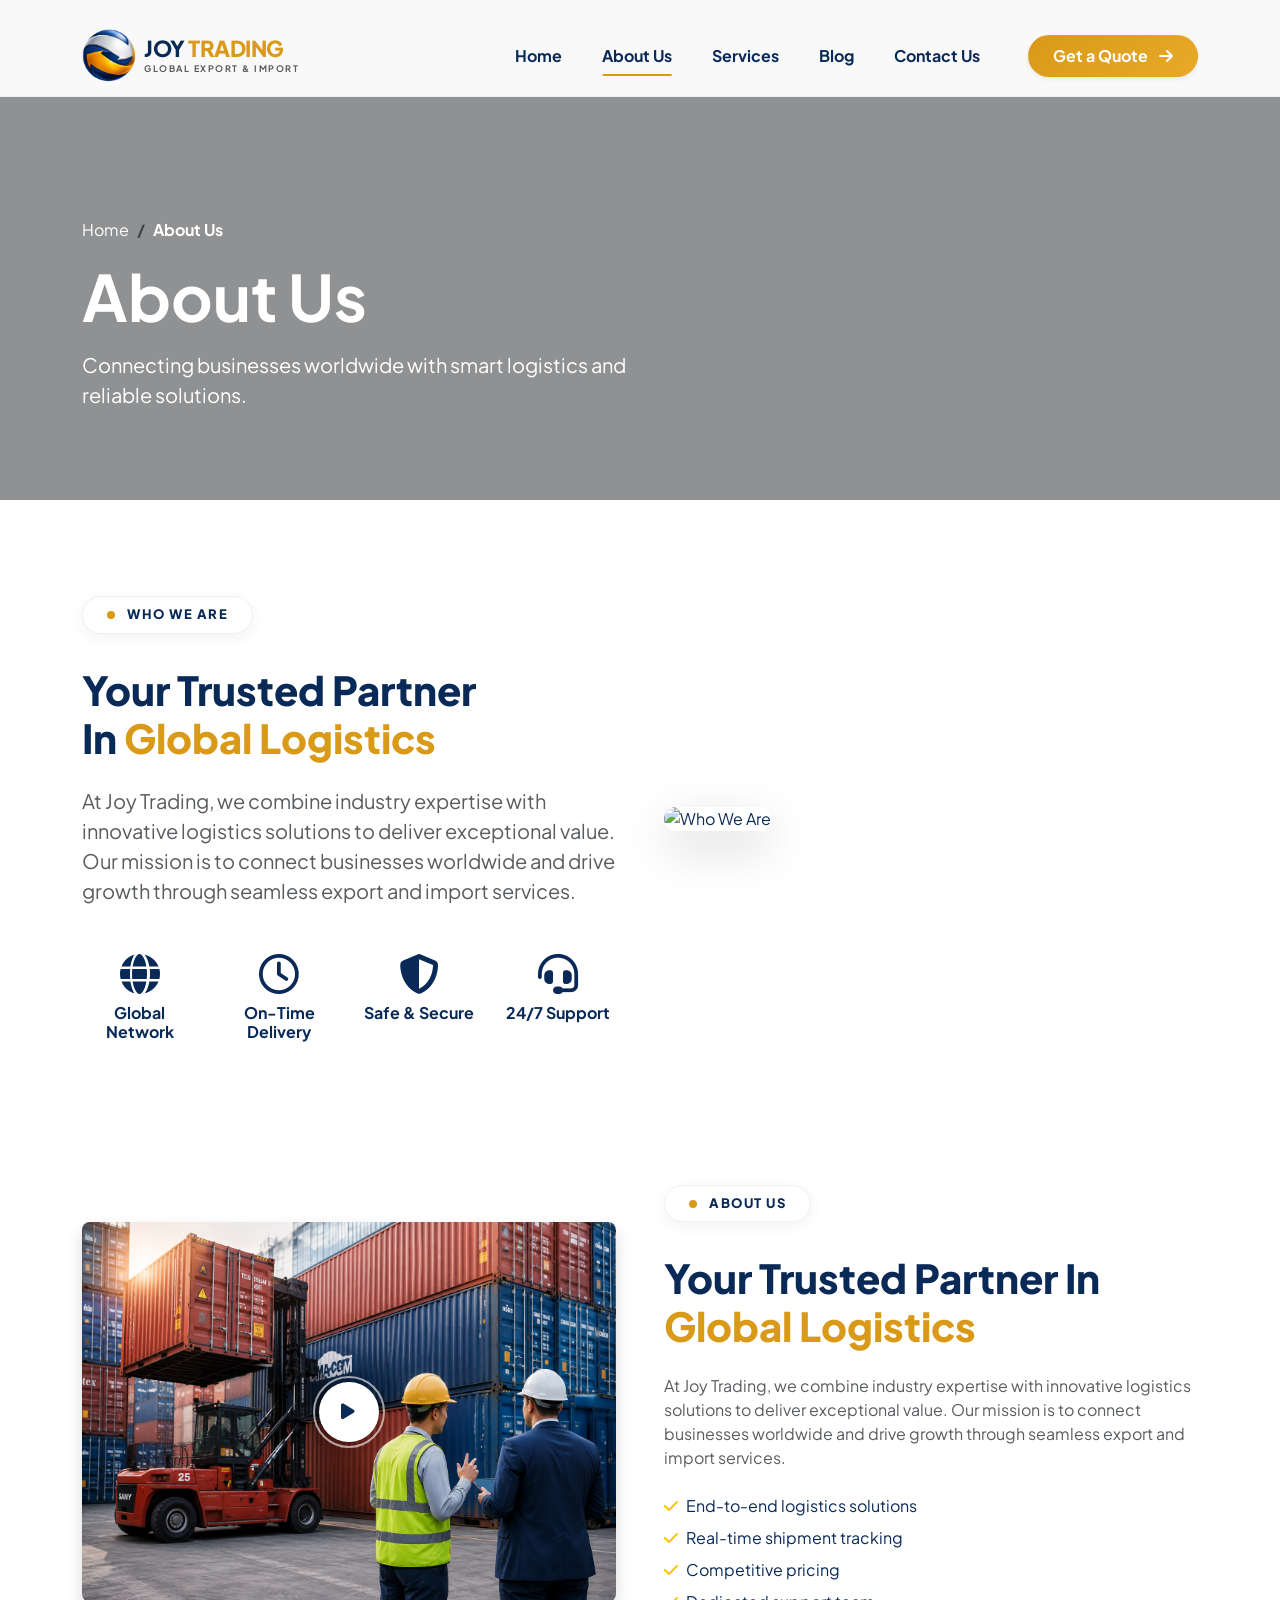
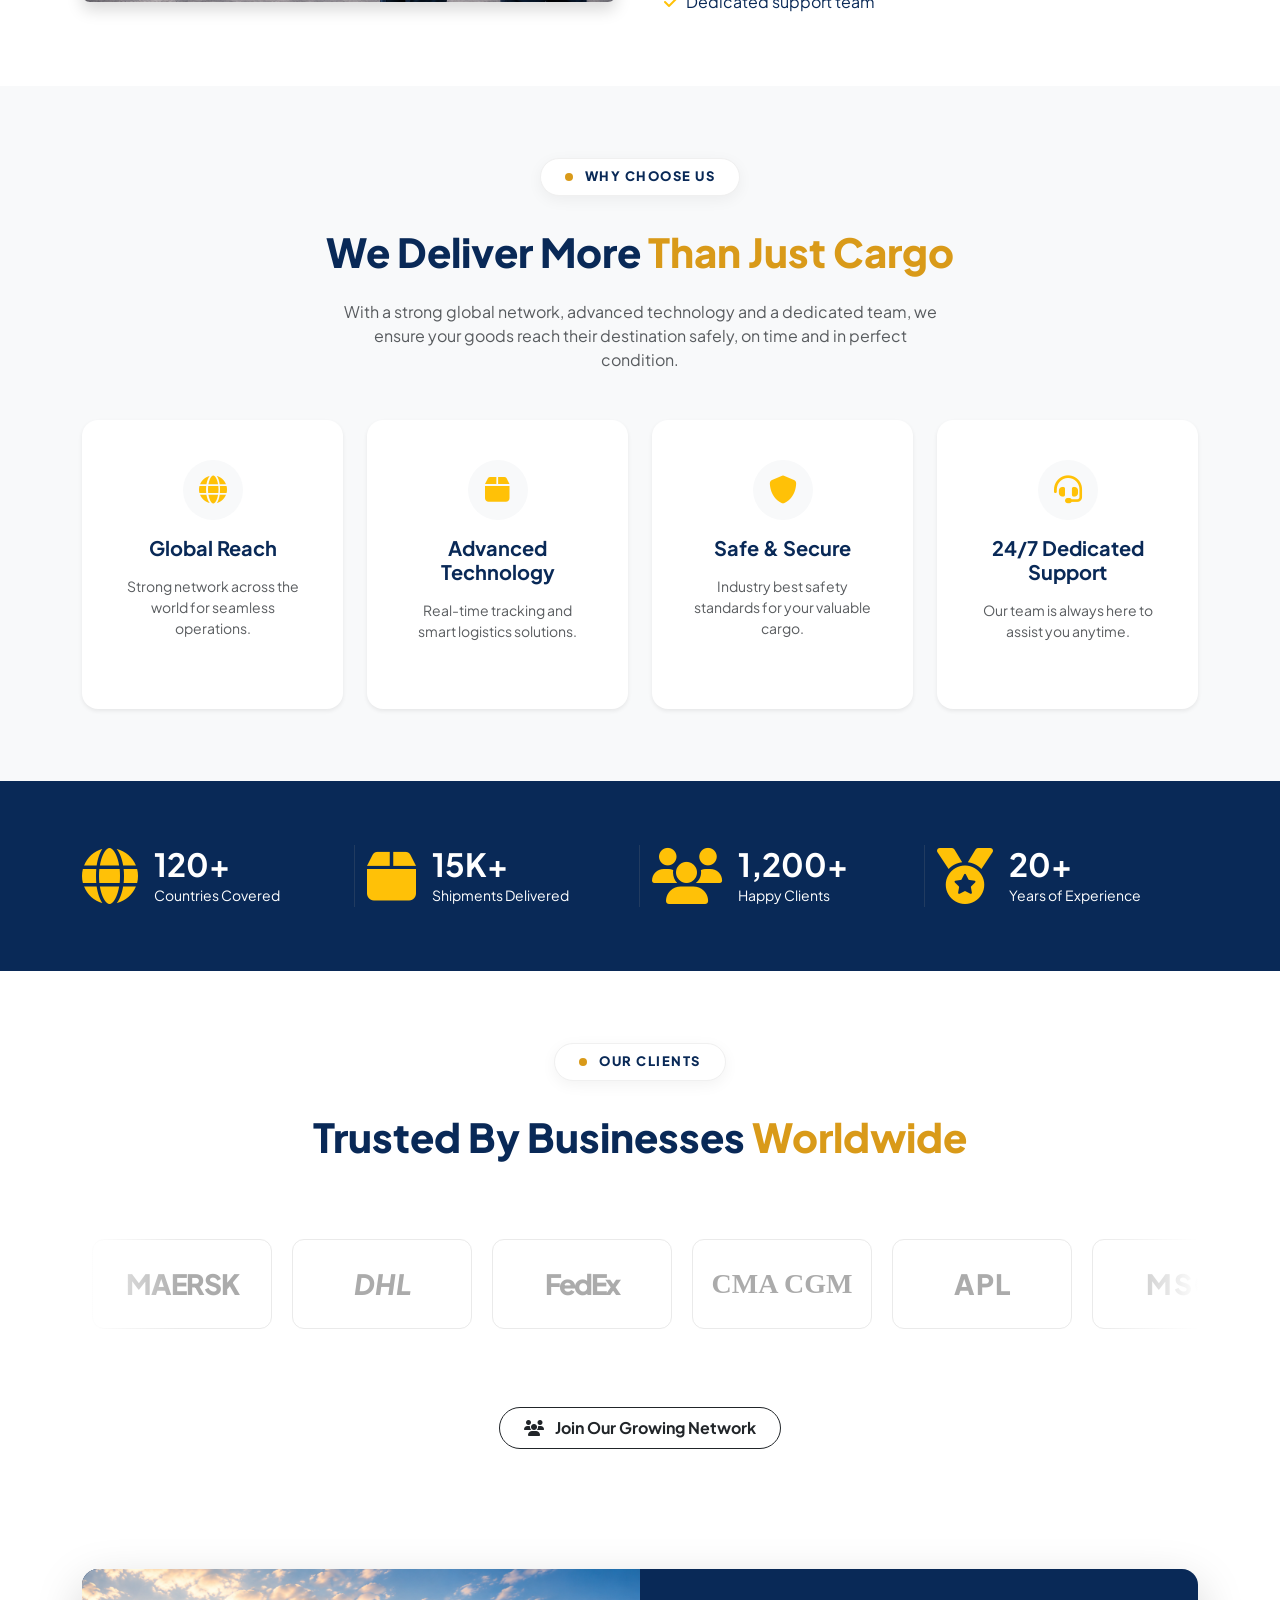
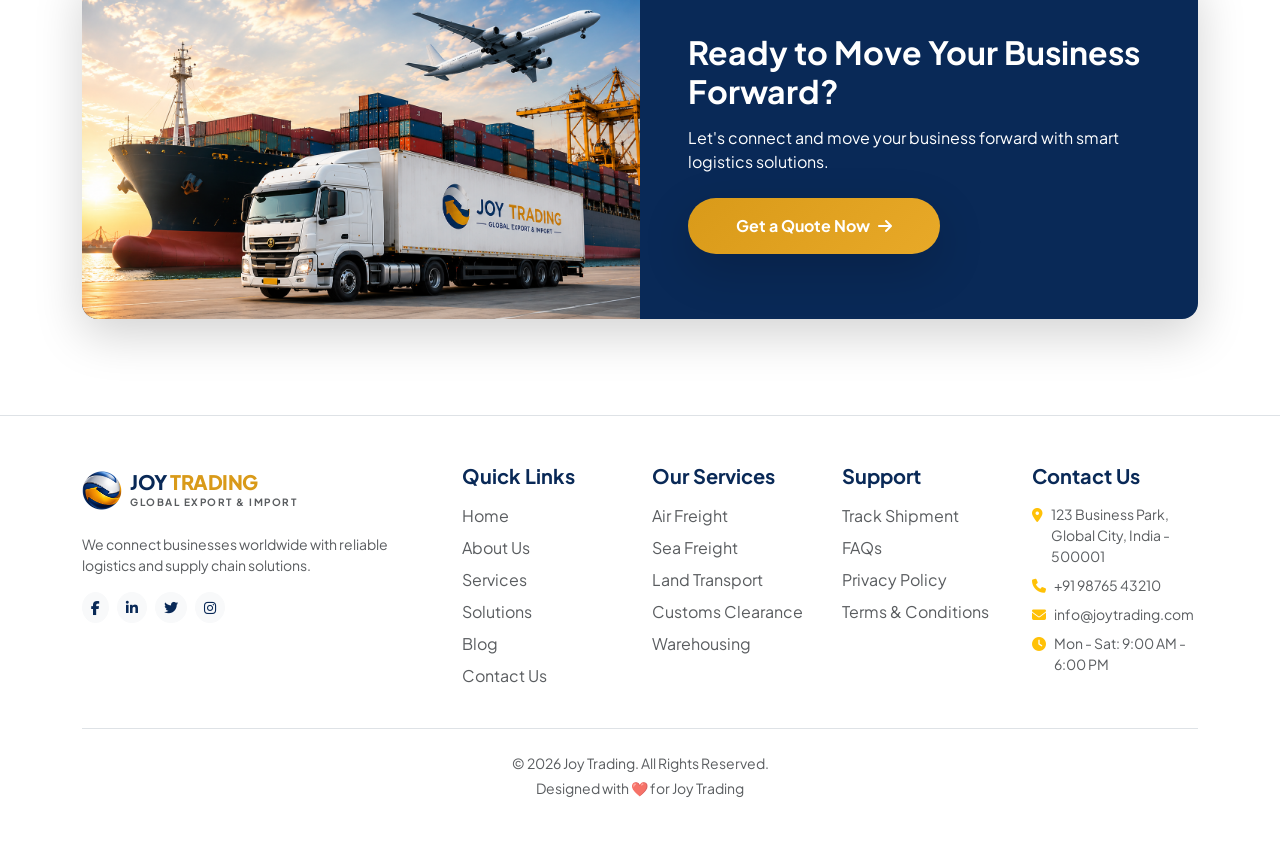
==== commit 55db6f99: "some changes" ====
--- a/about.html
+++ b/about.html
@@ -316,7 +316,7 @@
     <footer class="footer bg-white border-top py-5">
         <div class="container">
             <div class="row g-4">
-                <div class="col-lg-3 col-md-6 mb-4 mb-md-0">
+                <div class="col-lg-4 col-md-12 mb-4 mb-lg-0">
                     <a class="d-flex align-items-center gap-2 logo text-decoration-none mb-3" href="index.html">
                         <img src="assets/images/joytradinglogo.png" alt="Joy Trading Logo" class="logo-img" style="max-width: 40px;">
                         <div class="logo-text text-navy">
@@ -333,7 +333,7 @@
                     </div>
                 </div>
 
-                <div class="col-lg-2 col-md-6 mb-4 mb-md-0">
+                <div class="col-lg-2 col-md-4 col-12 mb-4 mb-lg-0">
                     <h5 class="fw-bold text-navy mb-3">Quick Links</h5>
                     <ul class="list-unstyled">
                         <li class="mb-2"><a href="index.html" class="text-muted text-decoration-none footer-link">Home</a></li>
@@ -345,7 +345,7 @@
                     </ul>
                 </div>
 
-                <div class="col-lg-2 col-md-6 mb-4 mb-md-0">
+                <div class="col-lg-2 col-md-4 col-12 mb-4 mb-lg-0">
                     <h5 class="fw-bold text-navy mb-3">Our Services</h5>
                     <ul class="list-unstyled">
                         <li class="mb-2"><a href="#" class="text-muted text-decoration-none footer-link">Air Freight</a></li>
@@ -356,7 +356,7 @@
                     </ul>
                 </div>
                 
-                <div class="col-lg-2 col-md-6 mb-4 mb-md-0">
+                <div class="col-lg-2 col-md-4 col-12 mb-4 mb-lg-0">
                     <h5 class="fw-bold text-navy mb-3">Support</h5>
                     <ul class="list-unstyled">
                         <li class="mb-2"><a href="#" class="text-muted text-decoration-none footer-link">Track Shipment</a></li>
@@ -366,7 +366,7 @@
                     </ul>
                 </div>
 
-                <div class="col-lg-3 col-md-6">
+                <div class="col-lg-2 col-md-12 col-12 mb-4 mb-lg-0">
                     <h5 class="fw-bold text-navy mb-3">Contact Us</h5>
                     <ul class="list-unstyled contact-info text-muted small">
                         <li class="mb-2 d-flex"><i class="fa-solid fa-location-dot mt-1 me-2 text-warning"></i> <span>123 Business Park, Global City, India - 500001</span></li>
--- a/assets/css/style.css
+++ b/assets/css/style.css
@@ -95,6 +95,32 @@
 .nav-hover-effect-light:hover::after,
 .nav-link.active::after {
     width: 80%;
+}
+
+/* Mobile Nav Adjustments */
+@media (max-width: 991.98px) {
+    .nav-hover-effect-light::after {
+        left: 0;
+        transform: none;
+    }
+    
+    .nav-hover-effect-light:hover::after,
+    .nav-link.active::after {
+        width: 100%;
+    }
+    
+    .glass-mobile-menu-light {
+        background: #ffffff;
+        border-radius: 12px;
+        box-shadow: 0 10px 30px rgba(0,0,0,0.08);
+        padding: 10px 0;
+        margin-top: 15px;
+    }
+    
+    .glass-mobile-menu-light .nav-link {
+        padding: 12px 20px;
+        font-size: 1.1rem;
+    }
 }
 
 /* Glowing Gold Button */
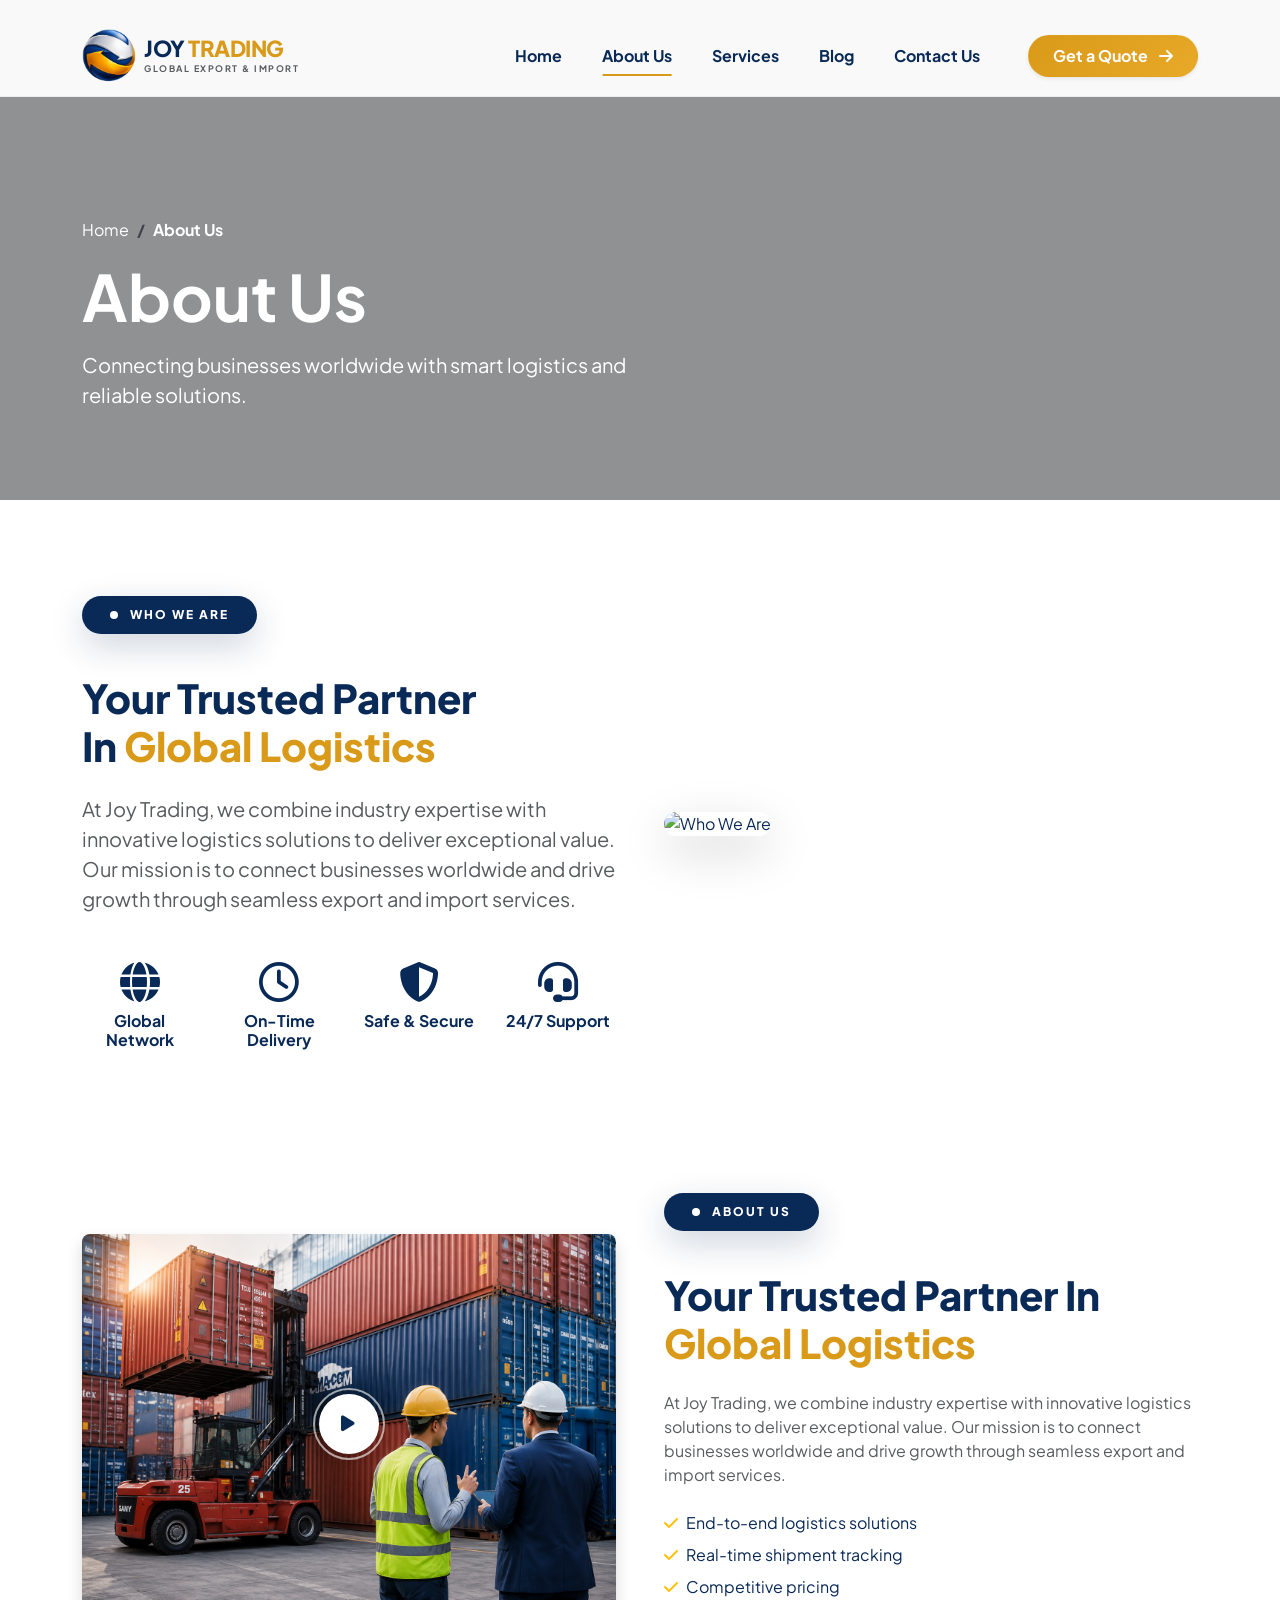
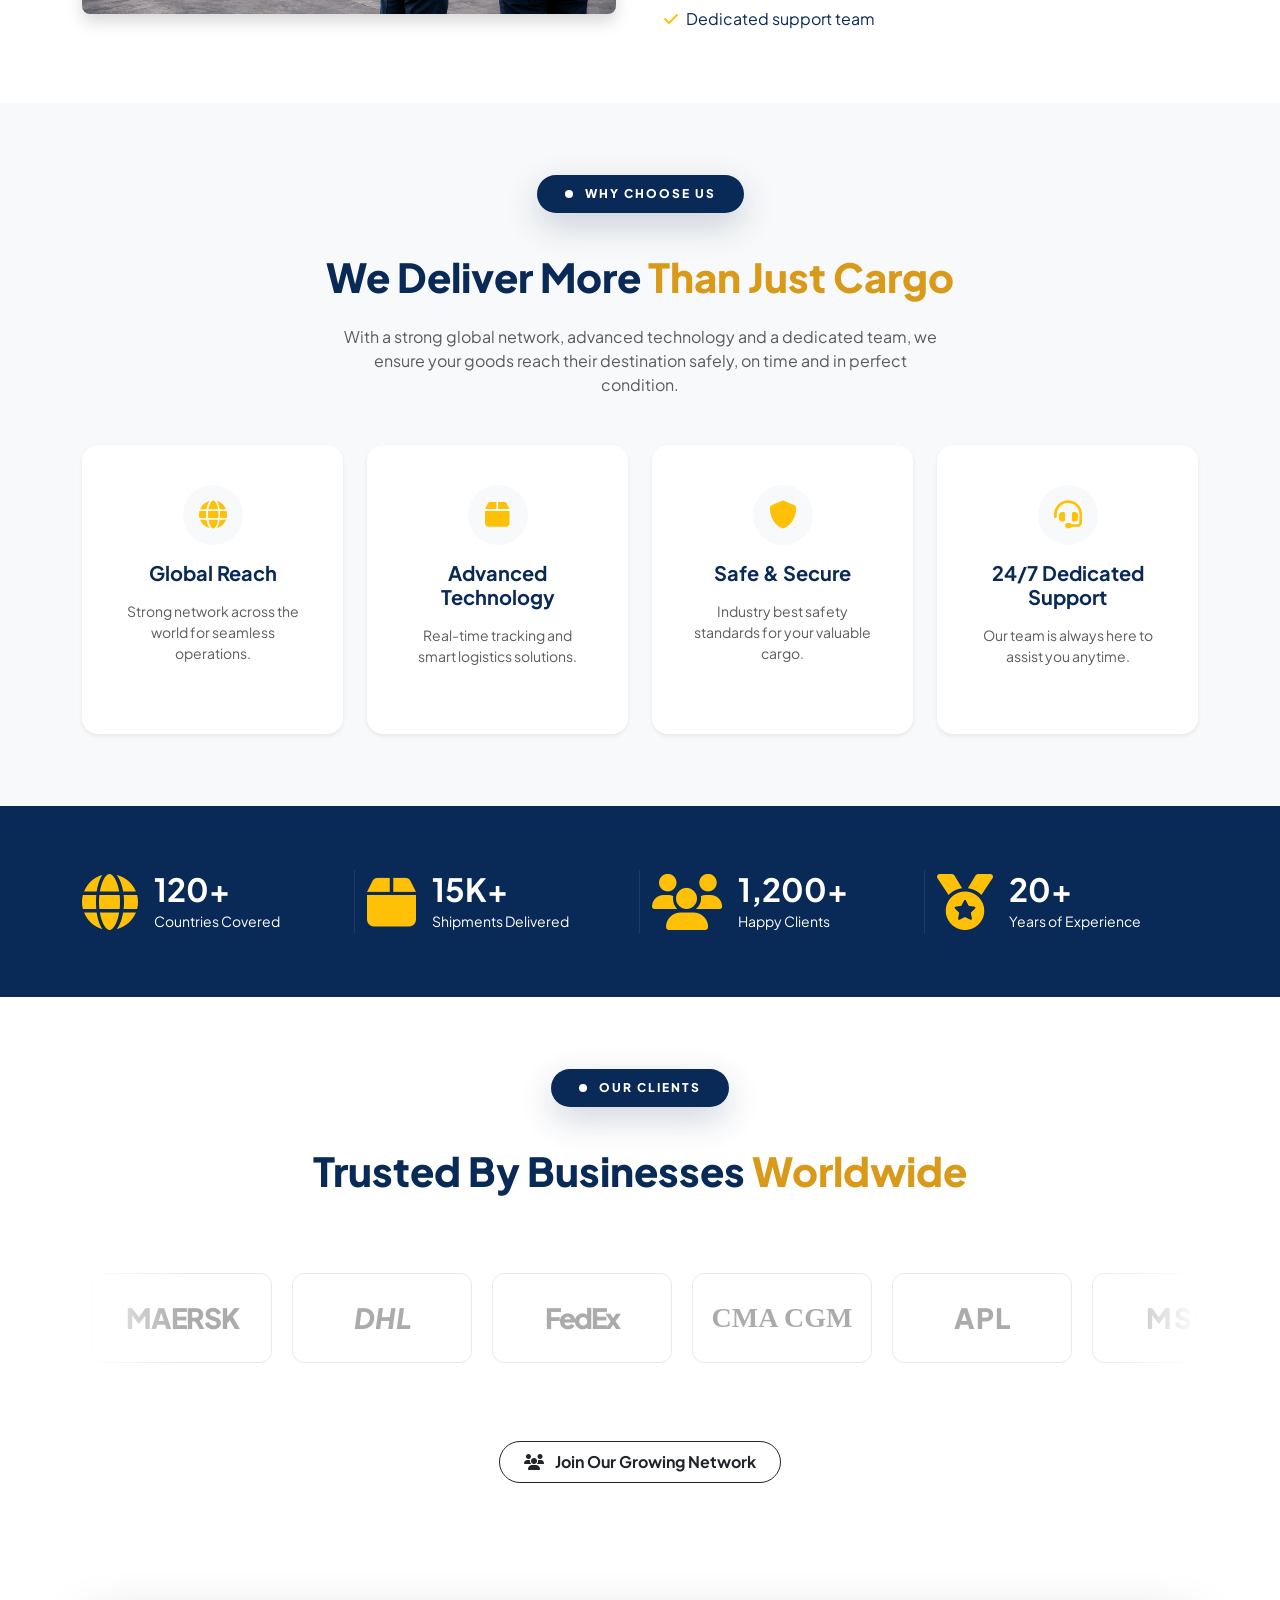
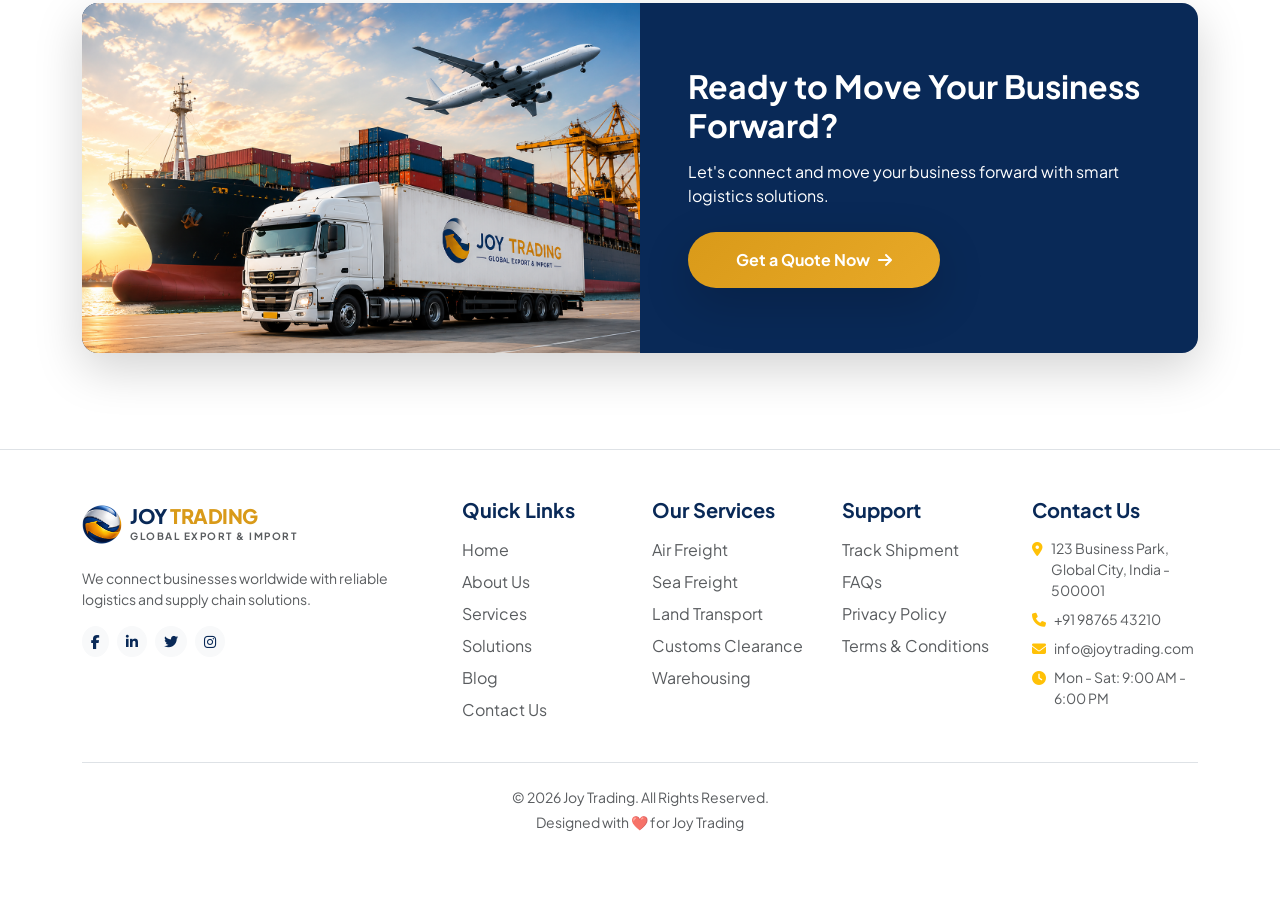
==== commit 5c177b6c: "title chances" ====
--- a/about.html
+++ b/about.html
@@ -1,10 +1,12 @@
 <!DOCTYPE html>
 <html lang="en">
+
 <head>
     <meta charset="UTF-8">
     <meta name="viewport" content="width=device-width, initial-scale=1.0">
     <title>About Us | Joy Trading</title>
-    <meta name="description" content="Joy Trading is your trusted partner in global export and import. Delivering excellence across the globe with reliable logistics and on-time delivery.">
+    <meta name="description"
+        content="Joy Trading is your trusted partner in global export and import. Delivering excellence across the globe with reliable logistics and on-time delivery.">
 
     <!-- Bootstrap 5 CSS -->
     <link href="https://cdn.jsdelivr.net/npm/bootstrap@5.3.3/dist/css/bootstrap.min.css" rel="stylesheet">
@@ -12,7 +14,9 @@
     <!-- Google Fonts -->
     <link rel="preconnect" href="https://fonts.googleapis.com">
     <link rel="preconnect" href="https://fonts.gstatic.com" crossorigin>
-    <link href="https://fonts.googleapis.com/css2?family=Plus+Jakarta+Sans:ital,wght@0,300;0,400;0,500;0,600;0,700;0,800;1,400;1,600&display=swap" rel="stylesheet">
+    <link
+        href="https://fonts.googleapis.com/css2?family=Plus+Jakarta+Sans:ital,wght@0,300;0,400;0,500;0,600;0,700;0,800;1,400;1,600&display=swap"
+        rel="stylesheet">
 
     <!-- Font Awesome Icons -->
     <link rel="stylesheet" href="https://cdnjs.cloudflare.com/ajax/libs/font-awesome/6.5.1/css/all.min.css">
@@ -20,13 +24,15 @@
     <!-- Custom CSS -->
     <link rel="stylesheet" href="assets/css/style.css">
 </head>
+
 <body>
 
     <!-- ================= PREMIUM HERO & HEADER WRAPPER ================= -->
     <div class="hero-wrapper position-relative">
-        
+
         <!-- ================= 1. PREMIUM GLASS NAVBAR (LIGHT) ================= -->
-        <nav class="navbar navbar-expand-lg glass-navbar-light w-100 position-absolute" style="z-index: 1030;" id="mainNavbar">
+        <nav class="navbar navbar-expand-lg glass-navbar-light w-100 position-absolute" style="z-index: 1030;"
+            id="mainNavbar">
             <div class="container mt-3">
                 <!-- Brand Logo -->
                 <a class="navbar-brand d-flex align-items-center gap-2 logo" href="index.html">
@@ -38,7 +44,9 @@
                 </a>
 
                 <!-- Mobile Hamburger Toggle Button -->
-                <button class="navbar-toggler menu-btn bg-white border shadow-sm" type="button" data-bs-toggle="collapse" data-bs-target="#navbarContent" aria-controls="navbarContent" aria-expanded="false" aria-label="Toggle navigation">
+                <button class="navbar-toggler menu-btn bg-white border shadow-sm" type="button"
+                    data-bs-toggle="collapse" data-bs-target="#navbarContent" aria-controls="navbarContent"
+                    aria-expanded="false" aria-label="Toggle navigation">
                     <i class="fa-solid fa-bars text-navy fs-4" id="menuToggleIcon"></i>
                 </button>
 
@@ -46,22 +54,28 @@
                 <div class="collapse navbar-collapse justify-content-end glass-mobile-menu-light" id="navbarContent">
                     <ul class="navbar-nav align-items-lg-center gap-lg-4 gap-3 my-3 my-lg-0 p-3 p-lg-0">
                         <li class="nav-item">
-                            <a class="nav-link text-navy fw-bold position-relative nav-hover-effect-light" href="index.html">Home</a>
+                            <a class="nav-link text-navy fw-bold position-relative nav-hover-effect-light"
+                                href="index.html">Home</a>
                         </li>
                         <li class="nav-item">
-                            <a class="nav-link text-navy active fw-bold position-relative nav-hover-effect-light" href="about.html">About Us</a>
+                            <a class="nav-link text-navy active fw-bold position-relative nav-hover-effect-light"
+                                href="about.html">About Us</a>
                         </li>
                         <li class="nav-item">
-                            <a class="nav-link text-navy fw-bold position-relative nav-hover-effect-light" href="index.html#services">Services</a>
+                            <a class="nav-link text-navy fw-bold position-relative nav-hover-effect-light"
+                                href="index.html#services">Services</a>
                         </li>
                         <li class="nav-item">
-                            <a class="nav-link text-navy fw-bold position-relative nav-hover-effect-light" href="index.html#testimonials">Blog</a>
+                            <a class="nav-link text-navy fw-bold position-relative nav-hover-effect-light"
+                                href="index.html#testimonials">Blog</a>
                         </li>
                         <li class="nav-item">
-                            <a class="nav-link text-navy fw-bold position-relative nav-hover-effect-light" href="index.html#contact">Contact Us</a>
+                            <a class="nav-link text-navy fw-bold position-relative nav-hover-effect-light"
+                                href="index.html#contact">Contact Us</a>
                         </li>
                         <li class="nav-item ms-lg-3 mt-3 mt-lg-0">
-                            <a href="index.html#quote" class="btn btn-gold-glow w-100 text-decoration-none px-4 py-2 fw-bold text-white shadow-sm rounded-pill">
+                            <a href="index.html#quote"
+                                class="btn btn-gold-glow w-100 text-decoration-none px-4 py-2 fw-bold text-white shadow-sm rounded-pill">
                                 Get a Quote <i class="fa-solid fa-arrow-right ms-2"></i>
                             </a>
                         </li>
@@ -71,17 +85,20 @@
         </nav>
 
         <!-- About Hero Section -->
-        <section class="about-hero position-relative d-flex align-items-center" style="min-height: 500px; background: url('assets/images/scene-with-photorealistic-logistics-operations-proceedings.jpg') no-repeat center center; background-size: cover;">
+        <section class="about-hero position-relative d-flex align-items-center"
+            style="min-height: 500px; background: url('assets/images/scene-with-photorealistic-logistics-operations-proceedings.jpg') no-repeat center center; background-size: cover;">
             <div class="position-absolute top-0 start-0 w-100 h-100 bg-dark opacity-50"></div>
             <div class="container position-relative z-3 pt-5 mt-5 text-white">
                 <nav aria-label="breadcrumb" class="mb-3 mt-5">
                     <ol class="breadcrumb">
-                        <li class="breadcrumb-item"><a href="index.html" class="text-white text-decoration-none">Home</a></li>
+                        <li class="breadcrumb-item"><a href="index.html"
+                                class="text-white text-decoration-none">Home</a></li>
                         <li class="breadcrumb-item active text-white fw-bold" aria-current="page">About Us</li>
                     </ol>
                 </nav>
                 <h1 class="display-3 fw-bold mb-3 text-white">About Us</h1>
-                <p class="fs-5" style="max-width: 600px;">Connecting businesses worldwide with smart logistics and reliable solutions.</p>
+                <p class="fs-5" style="max-width: 600px;">Connecting businesses worldwide with smart logistics and
+                    reliable solutions.</p>
             </div>
         </section>
     </div>
@@ -97,7 +114,9 @@
                         In <span class="text-gold">Global Logistics</span>
                     </h2>
                     <p class="text-muted fs-5 mb-5">
-                        At Joy Trading, we combine industry expertise with innovative logistics solutions to deliver exceptional value. Our mission is to connect businesses worldwide and drive growth through seamless export and import services.
+                        At Joy Trading, we combine industry expertise with innovative logistics solutions to deliver
+                        exceptional value. Our mission is to connect businesses worldwide and drive growth through
+                        seamless export and import services.
                     </p>
                     <div class="row g-4 text-center">
                         <div class="col-6 col-md-3">
@@ -119,7 +138,8 @@
                     </div>
                 </div>
                 <div class="col-lg-6">
-                    <img src="assets/images/photorealistic-scene-with-warehouse-logistics-operations.jpg" alt="Who We Are" class="img-fluid rounded-4 shadow-lg w-100">
+                    <img src="assets/images/photorealistic-scene-with-warehouse-logistics-operations.jpg"
+                        alt="Who We Are" class="img-fluid rounded-4 shadow-lg w-100">
                 </div>
             </div>
         </div>
@@ -132,8 +152,10 @@
             <div class="row align-items-center g-5">
                 <div class="col-lg-6 col-12">
                     <div class="about-image position-relative rounded-3 overflow-hidden shadow">
-                        <img src="assets/images/about.png" alt="About Joy Trading" class="w-100 object-fit-cover" style="height: 380px;">
-                        <button class="play-button position-absolute top-50 start-50 translate-middle" id="videoPlayBtn" aria-label="Play Video">
+                        <img src="assets/images/about.png" alt="About Joy Trading" class="w-100 object-fit-cover"
+                            style="height: 380px;">
+                        <button class="play-button position-absolute top-50 start-50 translate-middle" id="videoPlayBtn"
+                            aria-label="Play Video">
                             <i class="fa-solid fa-play"></i>
                         </button>
                     </div>
@@ -147,17 +169,25 @@
                             <span class="text-gold">Global Logistics</span>
                         </h2>
                         <p class="text-muted my-3">
-                            At Joy Trading, we combine industry expertise with innovative logistics solutions to deliver exceptional value. Our mission is to connect businesses worldwide and drive growth through seamless export and import services.
+                            At Joy Trading, we combine industry expertise with innovative logistics solutions to deliver
+                            exceptional value. Our mission is to connect businesses worldwide and drive growth through
+                            seamless export and import services.
                         </p>
 
                         <ul class="check-list list-unstyled my-4">
-                            <li class="mb-2 d-flex align-items-center"><i class="fa-solid fa-check text-warning me-2 fw-bold"></i> End-to-end logistics solutions</li>
-                            <li class="mb-2 d-flex align-items-center"><i class="fa-solid fa-check text-warning me-2 fw-bold"></i> Real-time shipment tracking</li>
-                            <li class="mb-2 d-flex align-items-center"><i class="fa-solid fa-check text-warning me-2 fw-bold"></i> Competitive pricing</li>
-                            <li class="mb-2 d-flex align-items-center"><i class="fa-solid fa-check text-warning me-2 fw-bold"></i> Dedicated support team</li>
+                            <li class="mb-2 d-flex align-items-center"><i
+                                    class="fa-solid fa-check text-warning me-2 fw-bold"></i> End-to-end logistics
+                                solutions</li>
+                            <li class="mb-2 d-flex align-items-center"><i
+                                    class="fa-solid fa-check text-warning me-2 fw-bold"></i> Real-time shipment tracking
+                            </li>
+                            <li class="mb-2 d-flex align-items-center"><i
+                                    class="fa-solid fa-check text-warning me-2 fw-bold"></i> Competitive pricing</li>
+                            <li class="mb-2 d-flex align-items-center"><i
+                                    class="fa-solid fa-check text-warning me-2 fw-bold"></i> Dedicated support team</li>
                         </ul>
 
-                        
+
                     </div>
                 </div>
             </div>
@@ -168,56 +198,66 @@
     <section class="py-5 bg-light">
         <div class="container text-center py-4">
             <span class="section-badge">WHY CHOOSE US</span>
-            <h2 class="display-6 fw-black text-navy my-3 mb-4">We Deliver More <span class="text-gold">Than Just Cargo</span></h2>
+            <h2 class="display-6 fw-black text-navy my-3 mb-4">We Deliver More <span class="text-gold">Than Just
+                    Cargo</span></h2>
             <p class="text-muted mx-auto mb-5" style="max-width: 600px;">
-                With a strong global network, advanced technology and a dedicated team, we ensure your goods reach their destination safely, on time and in perfect condition.
+                With a strong global network, advanced technology and a dedicated team, we ensure your goods reach their
+                destination safely, on time and in perfect condition.
             </p>
             <div class="row g-4">
                 <div class="col-md-6 col-lg-3">
                     <div class="card h-100 border-0 shadow-sm rounded-4 p-4 about-card">
                         <div class="card-body">
-                            <div class="icon-wrap bg-light rounded-circle mx-auto d-flex align-items-center justify-content-center mb-3" style="width: 60px; height: 60px;">
+                            <div class="icon-wrap bg-light rounded-circle mx-auto d-flex align-items-center justify-content-center mb-3"
+                                style="width: 60px; height: 60px;">
                                 <i class="fa-solid fa-globe text-warning fs-3"></i>
                             </div>
                             <h5 class="fw-bold text-navy mb-3">Global Reach</h5>
                             <p class="text-muted small">Strong network across the world for seamless operations.</p>
-                            <div class="mx-auto mt-4" style="width: 40px; height: 3px; background-color: var(--primary-gold);"></div>
+                            <div class="mx-auto mt-4"
+                                style="width: 40px; height: 3px; background-color: var(--primary-gold);"></div>
                         </div>
                     </div>
                 </div>
                 <div class="col-md-6 col-lg-3">
                     <div class="card h-100 border-0 shadow-sm rounded-4 p-4 about-card">
                         <div class="card-body">
-                            <div class="icon-wrap bg-light rounded-circle mx-auto d-flex align-items-center justify-content-center mb-3" style="width: 60px; height: 60px;">
+                            <div class="icon-wrap bg-light rounded-circle mx-auto d-flex align-items-center justify-content-center mb-3"
+                                style="width: 60px; height: 60px;">
                                 <i class="fa-solid fa-box text-warning fs-3"></i>
                             </div>
                             <h5 class="fw-bold text-navy mb-3">Advanced Technology</h5>
                             <p class="text-muted small">Real-time tracking and smart logistics solutions.</p>
-                            <div class="mx-auto mt-4" style="width: 40px; height: 3px; background-color: var(--primary-gold);"></div>
+                            <div class="mx-auto mt-4"
+                                style="width: 40px; height: 3px; background-color: var(--primary-gold);"></div>
                         </div>
                     </div>
                 </div>
                 <div class="col-md-6 col-lg-3">
                     <div class="card h-100 border-0 shadow-sm rounded-4 p-4 about-card">
                         <div class="card-body">
-                            <div class="icon-wrap bg-light rounded-circle mx-auto d-flex align-items-center justify-content-center mb-3" style="width: 60px; height: 60px;">
+                            <div class="icon-wrap bg-light rounded-circle mx-auto d-flex align-items-center justify-content-center mb-3"
+                                style="width: 60px; height: 60px;">
                                 <i class="fa-solid fa-shield text-warning fs-3"></i>
                             </div>
                             <h5 class="fw-bold text-navy mb-3">Safe & Secure</h5>
                             <p class="text-muted small">Industry best safety standards for your valuable cargo.</p>
-                            <div class="mx-auto mt-4" style="width: 40px; height: 3px; background-color: var(--primary-gold);"></div>
+                            <div class="mx-auto mt-4"
+                                style="width: 40px; height: 3px; background-color: var(--primary-gold);"></div>
                         </div>
                     </div>
                 </div>
                 <div class="col-md-6 col-lg-3">
                     <div class="card h-100 border-0 shadow-sm rounded-4 p-4 about-card">
                         <div class="card-body">
-                            <div class="icon-wrap bg-light rounded-circle mx-auto d-flex align-items-center justify-content-center mb-3" style="width: 60px; height: 60px;">
+                            <div class="icon-wrap bg-light rounded-circle mx-auto d-flex align-items-center justify-content-center mb-3"
+                                style="width: 60px; height: 60px;">
                                 <i class="fa-solid fa-headset text-warning fs-3"></i>
                             </div>
                             <h5 class="fw-bold text-navy mb-3">24/7 Dedicated Support</h5>
                             <p class="text-muted small">Our team is always here to assist you anytime.</p>
-                            <div class="mx-auto mt-4" style="width: 40px; height: 3px; background-color: var(--primary-gold);"></div>
+                            <div class="mx-auto mt-4"
+                                style="width: 40px; height: 3px; background-color: var(--primary-gold);"></div>
                         </div>
                     </div>
                 </div>
@@ -229,28 +269,32 @@
     <section class="py-5" style="background-color: var(--primary-navy);">
         <div class="container py-3">
             <div class="row text-center text-md-start g-4">
-                <div class="col-md-6 col-lg-3 d-flex align-items-center justify-content-center justify-content-md-start gap-3 border-end border-secondary border-opacity-25">
+                <div
+                    class="col-md-6 col-lg-3 d-flex align-items-center justify-content-center justify-content-md-start gap-3 border-end border-secondary border-opacity-25">
                     <i class="fa-solid fa-globe text-warning display-4"></i>
                     <div class="text-white">
                         <h2 class="fw-bold mb-0">120+</h2>
                         <small>Countries Covered</small>
                     </div>
                 </div>
-                <div class="col-md-6 col-lg-3 d-flex align-items-center justify-content-center justify-content-md-start gap-3 border-end border-secondary border-opacity-25">
+                <div
+                    class="col-md-6 col-lg-3 d-flex align-items-center justify-content-center justify-content-md-start gap-3 border-end border-secondary border-opacity-25">
                     <i class="fa-solid fa-box text-warning display-4"></i>
                     <div class="text-white">
                         <h2 class="fw-bold mb-0">15K+</h2>
                         <small>Shipments Delivered</small>
                     </div>
                 </div>
-                <div class="col-md-6 col-lg-3 d-flex align-items-center justify-content-center justify-content-md-start gap-3 border-end border-secondary border-opacity-25">
+                <div
+                    class="col-md-6 col-lg-3 d-flex align-items-center justify-content-center justify-content-md-start gap-3 border-end border-secondary border-opacity-25">
                     <i class="fa-solid fa-users text-warning display-4"></i>
                     <div class="text-white">
                         <h2 class="fw-bold mb-0">1,200+</h2>
                         <small>Happy Clients</small>
                     </div>
                 </div>
-                <div class="col-md-6 col-lg-3 d-flex align-items-center justify-content-center justify-content-md-start gap-3">
+                <div
+                    class="col-md-6 col-lg-3 d-flex align-items-center justify-content-center justify-content-md-start gap-3">
                     <i class="fa-solid fa-medal text-warning display-4"></i>
                     <div class="text-white">
                         <h2 class="fw-bold mb-0">20+</h2>
@@ -265,46 +309,123 @@
     <section class="py-5 my-4">
         <div class="container text-center">
             <span class="section-badge">OUR CLIENTS</span>
-            <h2 class="display-6 fw-black text-navy my-3 mb-5">Trusted By Businesses <span class="text-gold">Worldwide</span></h2>
-            
+            <h2 class="display-6 fw-black text-navy my-3 mb-5">Trusted By Businesses <span
+                    class="text-gold">Worldwide</span></h2>
+
             <!-- Client Slider -->
             <div class="client-slider mt-4 mb-5">
                 <div class="client-slider-track">
                     <!-- Original Set -->
-                    <div class="slide"><div class="slide-inner"><h3 class="fw-black text-secondary m-0 grayscale-hover" style="opacity: 0.6; transition: 0.3s; letter-spacing: -1px;">MAERSK</h3></div></div>
-                    <div class="slide"><div class="slide-inner"><h3 class="fw-black text-secondary m-0 grayscale-hover" style="opacity: 0.6; transition: 0.3s; font-style: italic;">DHL</h3></div></div>
-                    <div class="slide"><div class="slide-inner"><h3 class="fw-black text-secondary m-0 grayscale-hover" style="opacity: 0.6; transition: 0.3s; letter-spacing: -2px;">FedEx</h3></div></div>
-                    <div class="slide"><div class="slide-inner"><h3 class="fw-black text-secondary m-0 grayscale-hover" style="opacity: 0.6; transition: 0.3s; font-family: 'Times New Roman', serif;">CMA CGM</h3></div></div>
-                    <div class="slide"><div class="slide-inner"><h3 class="fw-black text-secondary m-0 grayscale-hover" style="opacity: 0.6; transition: 0.3s; letter-spacing: 1px;">APL</h3></div></div>
-                    <div class="slide"><div class="slide-inner"><h3 class="fw-black text-secondary m-0 grayscale-hover" style="opacity: 0.6; transition: 0.3s; letter-spacing: 2px;">MSC</h3></div></div>
-                    <div class="slide"><div class="slide-inner"><h3 class="fw-bold text-secondary m-0 grayscale-hover" style="opacity: 0.6; transition: 0.3s; font-style: italic;">UPS</h3></div></div>
+                    <div class="slide">
+                        <div class="slide-inner">
+                            <h3 class="fw-black text-secondary m-0 grayscale-hover"
+                                style="opacity: 0.6; transition: 0.3s; letter-spacing: -1px;">MAERSK</h3>
+                        </div>
+                    </div>
+                    <div class="slide">
+                        <div class="slide-inner">
+                            <h3 class="fw-black text-secondary m-0 grayscale-hover"
+                                style="opacity: 0.6; transition: 0.3s; font-style: italic;">DHL</h3>
+                        </div>
+                    </div>
+                    <div class="slide">
+                        <div class="slide-inner">
+                            <h3 class="fw-black text-secondary m-0 grayscale-hover"
+                                style="opacity: 0.6; transition: 0.3s; letter-spacing: -2px;">FedEx</h3>
+                        </div>
+                    </div>
+                    <div class="slide">
+                        <div class="slide-inner">
+                            <h3 class="fw-black text-secondary m-0 grayscale-hover"
+                                style="opacity: 0.6; transition: 0.3s; font-family: 'Times New Roman', serif;">CMA CGM
+                            </h3>
+                        </div>
+                    </div>
+                    <div class="slide">
+                        <div class="slide-inner">
+                            <h3 class="fw-black text-secondary m-0 grayscale-hover"
+                                style="opacity: 0.6; transition: 0.3s; letter-spacing: 1px;">APL</h3>
+                        </div>
+                    </div>
+                    <div class="slide">
+                        <div class="slide-inner">
+                            <h3 class="fw-black text-secondary m-0 grayscale-hover"
+                                style="opacity: 0.6; transition: 0.3s; letter-spacing: 2px;">MSC</h3>
+                        </div>
+                    </div>
+                    <div class="slide">
+                        <div class="slide-inner">
+                            <h3 class="fw-bold text-secondary m-0 grayscale-hover"
+                                style="opacity: 0.6; transition: 0.3s; font-style: italic;">UPS</h3>
+                        </div>
+                    </div>
 
                     <!-- Duplicated Set for Infinite Scroll Illusion -->
-                    <div class="slide"><div class="slide-inner"><h3 class="fw-black text-secondary m-0 grayscale-hover" style="opacity: 0.6; transition: 0.3s; letter-spacing: -1px;">MAERSK</h3></div></div>
-                    <div class="slide"><div class="slide-inner"><h3 class="fw-black text-secondary m-0 grayscale-hover" style="opacity: 0.6; transition: 0.3s; font-style: italic;">DHL</h3></div></div>
-                    <div class="slide"><div class="slide-inner"><h3 class="fw-black text-secondary m-0 grayscale-hover" style="opacity: 0.6; transition: 0.3s; letter-spacing: -2px;">FedEx</h3></div></div>
-                    <div class="slide"><div class="slide-inner"><h3 class="fw-black text-secondary m-0 grayscale-hover" style="opacity: 0.6; transition: 0.3s; font-family: 'Times New Roman', serif;">CMA CGM</h3></div></div>
-                    <div class="slide"><div class="slide-inner"><h3 class="fw-black text-secondary m-0 grayscale-hover" style="opacity: 0.6; transition: 0.3s; letter-spacing: 1px;">APL</h3></div></div>
-                    <div class="slide"><div class="slide-inner"><h3 class="fw-black text-secondary m-0 grayscale-hover" style="opacity: 0.6; transition: 0.3s; letter-spacing: 2px;">MSC</h3></div></div>
-                    <div class="slide"><div class="slide-inner"><h3 class="fw-bold text-secondary m-0 grayscale-hover" style="opacity: 0.6; transition: 0.3s; font-style: italic;">UPS</h3></div></div>
-                </div>
-            </div>
-            
-            <a href="#" class="btn btn-outline-dark px-4 py-2 rounded-pill fw-bold"><i class="fa-solid fa-users me-2"></i> Join Our Growing Network</a>
+                    <div class="slide">
+                        <div class="slide-inner">
+                            <h3 class="fw-black text-secondary m-0 grayscale-hover"
+                                style="opacity: 0.6; transition: 0.3s; letter-spacing: -1px;">MAERSK</h3>
+                        </div>
+                    </div>
+                    <div class="slide">
+                        <div class="slide-inner">
+                            <h3 class="fw-black text-secondary m-0 grayscale-hover"
+                                style="opacity: 0.6; transition: 0.3s; font-style: italic;">DHL</h3>
+                        </div>
+                    </div>
+                    <div class="slide">
+                        <div class="slide-inner">
+                            <h3 class="fw-black text-secondary m-0 grayscale-hover"
+                                style="opacity: 0.6; transition: 0.3s; letter-spacing: -2px;">FedEx</h3>
+                        </div>
+                    </div>
+                    <div class="slide">
+                        <div class="slide-inner">
+                            <h3 class="fw-black text-secondary m-0 grayscale-hover"
+                                style="opacity: 0.6; transition: 0.3s; font-family: 'Times New Roman', serif;">CMA CGM
+                            </h3>
+                        </div>
+                    </div>
+                    <div class="slide">
+                        <div class="slide-inner">
+                            <h3 class="fw-black text-secondary m-0 grayscale-hover"
+                                style="opacity: 0.6; transition: 0.3s; letter-spacing: 1px;">APL</h3>
+                        </div>
+                    </div>
+                    <div class="slide">
+                        <div class="slide-inner">
+                            <h3 class="fw-black text-secondary m-0 grayscale-hover"
+                                style="opacity: 0.6; transition: 0.3s; letter-spacing: 2px;">MSC</h3>
+                        </div>
+                    </div>
+                    <div class="slide">
+                        <div class="slide-inner">
+                            <h3 class="fw-bold text-secondary m-0 grayscale-hover"
+                                style="opacity: 0.6; transition: 0.3s; font-style: italic;">UPS</h3>
+                        </div>
+                    </div>
+                </div>
+            </div>
+
+            <a href="#" class="btn btn-outline-dark px-4 py-2 rounded-pill fw-bold"><i
+                    class="fa-solid fa-users me-2"></i> Join Our Growing Network</a>
         </div>
     </section>
 
     <!-- CTA Section -->
     <section class="py-5">
         <div class="container mb-5">
-            <div class="row align-items-center rounded-4 overflow-hidden shadow-lg p-0 m-0" style="background-color: var(--primary-navy);">
+            <div class="row align-items-center rounded-4 overflow-hidden shadow-lg p-0 m-0"
+                style="background-color: var(--primary-navy);">
                 <div class="col-lg-6 p-0">
-                    <img src="assets/images/home_image.png" alt="Logistics" class="w-100 h-100 object-fit-cover" style="min-height: 350px;">
+                    <img src="assets/images/home_image.png" alt="Logistics" class="w-100 h-100 object-fit-cover"
+                        style="min-height: 350px;">
                 </div>
                 <div class="col-lg-6 p-5 text-white">
                     <h2 class="fw-bold mb-3">Ready to Move Your Business Forward?</h2>
                     <p class="mb-4">Let's connect and move your business forward with smart logistics solutions.</p>
-                    <a href="index.html#quote" class="btn btn-gold-glow px-5 py-3 rounded-pill fw-bold text-white border-0 shadow-lg d-inline-flex justify-content-center align-items-center transition-all">
+                    <a href="index.html#quote"
+                        class="btn btn-gold-glow px-5 py-3 rounded-pill fw-bold text-white border-0 shadow-lg d-inline-flex justify-content-center align-items-center transition-all">
                         Get a Quote Now <i class="fa-solid fa-arrow-right ms-2"></i>
                     </a>
                 </div>
@@ -318,65 +439,89 @@
             <div class="row g-4">
                 <div class="col-lg-4 col-md-12 mb-4 mb-lg-0">
                     <a class="d-flex align-items-center gap-2 logo text-decoration-none mb-3" href="index.html">
-                        <img src="assets/images/joytradinglogo.png" alt="Joy Trading Logo" class="logo-img" style="max-width: 40px;">
+                        <img src="assets/images/joytradinglogo.png" alt="Joy Trading Logo" class="logo-img"
+                            style="max-width: 40px;">
                         <div class="logo-text text-navy">
                             <h2 class="m-0 text-navy fs-5">JOY <span class="text-gold">TRADING</span></h2>
                             <small class="text-muted d-block" style="font-size: 10px;">GLOBAL EXPORT & IMPORT</small>
                         </div>
                     </a>
-                    <p class="text-muted small">We connect businesses worldwide with reliable logistics and supply chain solutions.</p>
+                    <p class="text-muted small">We connect businesses worldwide with reliable logistics and supply chain
+                        solutions.</p>
                     <div class="social-links mt-3 d-flex gap-2">
-                        <a href="#" class="btn btn-light btn-sm rounded-circle"><i class="fa-brands fa-facebook-f text-navy"></i></a>
-                        <a href="#" class="btn btn-light btn-sm rounded-circle"><i class="fa-brands fa-linkedin-in text-navy"></i></a>
-                        <a href="#" class="btn btn-light btn-sm rounded-circle"><i class="fa-brands fa-twitter text-navy"></i></a>
-                        <a href="#" class="btn btn-light btn-sm rounded-circle"><i class="fa-brands fa-instagram text-navy"></i></a>
+                        <a href="#" class="btn btn-light btn-sm rounded-circle"><i
+                                class="fa-brands fa-facebook-f text-navy"></i></a>
+                        <a href="#" class="btn btn-light btn-sm rounded-circle"><i
+                                class="fa-brands fa-linkedin-in text-navy"></i></a>
+                        <a href="#" class="btn btn-light btn-sm rounded-circle"><i
+                                class="fa-brands fa-twitter text-navy"></i></a>
+                        <a href="#" class="btn btn-light btn-sm rounded-circle"><i
+                                class="fa-brands fa-instagram text-navy"></i></a>
                     </div>
                 </div>
 
                 <div class="col-lg-2 col-md-4 col-12 mb-4 mb-lg-0">
                     <h5 class="fw-bold text-navy mb-3">Quick Links</h5>
                     <ul class="list-unstyled">
-                        <li class="mb-2"><a href="index.html" class="text-muted text-decoration-none footer-link">Home</a></li>
-                        <li class="mb-2"><a href="about.html" class="text-muted text-decoration-none footer-link">About Us</a></li>
-                        <li class="mb-2"><a href="index.html#services" class="text-muted text-decoration-none footer-link">Services</a></li>
-                        <li class="mb-2"><a href="index.html#solutions" class="text-muted text-decoration-none footer-link">Solutions</a></li>
-                        <li class="mb-2"><a href="index.html#testimonials" class="text-muted text-decoration-none footer-link">Blog</a></li>
-                        <li class="mb-2"><a href="index.html#contact" class="text-muted text-decoration-none footer-link">Contact Us</a></li>
+                        <li class="mb-2"><a href="index.html"
+                                class="text-muted text-decoration-none footer-link">Home</a></li>
+                        <li class="mb-2"><a href="about.html" class="text-muted text-decoration-none footer-link">About
+                                Us</a></li>
+                        <li class="mb-2"><a href="index.html#services"
+                                class="text-muted text-decoration-none footer-link">Services</a></li>
+                        <li class="mb-2"><a href="index.html#solutions"
+                                class="text-muted text-decoration-none footer-link">Solutions</a></li>
+                        <li class="mb-2"><a href="index.html#testimonials"
+                                class="text-muted text-decoration-none footer-link">Blog</a></li>
+                        <li class="mb-2"><a href="index.html#contact"
+                                class="text-muted text-decoration-none footer-link">Contact Us</a></li>
                     </ul>
                 </div>
 
                 <div class="col-lg-2 col-md-4 col-12 mb-4 mb-lg-0">
                     <h5 class="fw-bold text-navy mb-3">Our Services</h5>
                     <ul class="list-unstyled">
-                        <li class="mb-2"><a href="#" class="text-muted text-decoration-none footer-link">Air Freight</a></li>
-                        <li class="mb-2"><a href="#" class="text-muted text-decoration-none footer-link">Sea Freight</a></li>
-                        <li class="mb-2"><a href="#" class="text-muted text-decoration-none footer-link">Land Transport</a></li>
-                        <li class="mb-2"><a href="#" class="text-muted text-decoration-none footer-link">Customs Clearance</a></li>
-                        <li class="mb-2"><a href="#" class="text-muted text-decoration-none footer-link">Warehousing</a></li>
+                        <li class="mb-2"><a href="#" class="text-muted text-decoration-none footer-link">Air Freight</a>
+                        </li>
+                        <li class="mb-2"><a href="#" class="text-muted text-decoration-none footer-link">Sea Freight</a>
+                        </li>
+                        <li class="mb-2"><a href="#" class="text-muted text-decoration-none footer-link">Land
+                                Transport</a></li>
+                        <li class="mb-2"><a href="#" class="text-muted text-decoration-none footer-link">Customs
+                                Clearance</a></li>
+                        <li class="mb-2"><a href="#" class="text-muted text-decoration-none footer-link">Warehousing</a>
+                        </li>
                     </ul>
                 </div>
-                
+
                 <div class="col-lg-2 col-md-4 col-12 mb-4 mb-lg-0">
                     <h5 class="fw-bold text-navy mb-3">Support</h5>
                     <ul class="list-unstyled">
-                        <li class="mb-2"><a href="#" class="text-muted text-decoration-none footer-link">Track Shipment</a></li>
+                        <li class="mb-2"><a href="#" class="text-muted text-decoration-none footer-link">Track
+                                Shipment</a></li>
                         <li class="mb-2"><a href="#" class="text-muted text-decoration-none footer-link">FAQs</a></li>
-                        <li class="mb-2"><a href="#" class="text-muted text-decoration-none footer-link">Privacy Policy</a></li>
-                        <li class="mb-2"><a href="#" class="text-muted text-decoration-none footer-link">Terms & Conditions</a></li>
+                        <li class="mb-2"><a href="#" class="text-muted text-decoration-none footer-link">Privacy
+                                Policy</a></li>
+                        <li class="mb-2"><a href="#" class="text-muted text-decoration-none footer-link">Terms &
+                                Conditions</a></li>
                     </ul>
                 </div>
 
                 <div class="col-lg-2 col-md-12 col-12 mb-4 mb-lg-0">
                     <h5 class="fw-bold text-navy mb-3">Contact Us</h5>
                     <ul class="list-unstyled contact-info text-muted small">
-                        <li class="mb-2 d-flex"><i class="fa-solid fa-location-dot mt-1 me-2 text-warning"></i> <span>123 Business Park, Global City, India - 500001</span></li>
-                        <li class="mb-2 d-flex"><i class="fa-solid fa-phone mt-1 me-2 text-warning"></i> <span>+91 98765 43210</span></li>
-                        <li class="mb-2 d-flex"><i class="fa-solid fa-envelope mt-1 me-2 text-warning"></i> <span>info@joytrading.com</span></li>
-                        <li class="mb-2 d-flex"><i class="fa-solid fa-clock mt-1 me-2 text-warning"></i> <span>Mon - Sat: 9:00 AM - 6:00 PM</span></li>
+                        <li class="mb-2 d-flex"><i class="fa-solid fa-location-dot mt-1 me-2 text-warning"></i>
+                            <span>123 Business Park, Global City, India - 500001</span></li>
+                        <li class="mb-2 d-flex"><i class="fa-solid fa-phone mt-1 me-2 text-warning"></i> <span>+91 98765
+                                43210</span></li>
+                        <li class="mb-2 d-flex"><i class="fa-solid fa-envelope mt-1 me-2 text-warning"></i>
+                            <span>info@joytrading.com</span></li>
+                        <li class="mb-2 d-flex"><i class="fa-solid fa-clock mt-1 me-2 text-warning"></i> <span>Mon -
+                                Sat: 9:00 AM - 6:00 PM</span></li>
                     </ul>
                 </div>
             </div>
-            
+
             <div class="text-center pt-4 mt-4 border-top">
                 <p class="text-muted small mb-0">&copy; 2026 Joy Trading. All Rights Reserved.</p>
                 <p class="text-muted small mt-1">Designed with ❤️ for Joy Trading</p>
@@ -387,4 +532,5 @@
     <script src="https://cdn.jsdelivr.net/npm/bootstrap@5.3.3/dist/js/bootstrap.bundle.min.js"></script>
     <script src="assets/js/script.js"></script>
 </body>
-</html>
+
+</html>
--- a/assets/css/style.css
+++ b/assets/css/style.css
@@ -103,20 +103,20 @@
         left: 0;
         transform: none;
     }
-    
+
     .nav-hover-effect-light:hover::after,
     .nav-link.active::after {
         width: 100%;
     }
-    
+
     .glass-mobile-menu-light {
         background: #ffffff;
         border-radius: 12px;
-        box-shadow: 0 10px 30px rgba(0,0,0,0.08);
+        box-shadow: 0 10px 30px rgba(0, 0, 0, 0.08);
         padding: 10px 0;
         margin-top: 15px;
     }
-    
+
     .glass-mobile-menu-light .nav-link {
         padding: 12px 20px;
         font-size: 1.1rem;
@@ -210,14 +210,16 @@
 .about-card {
     transition: transform 0.3s ease, box-shadow 0.3s ease;
 }
+
 .about-card:hover {
     transform: translateY(-5px);
-    box-shadow: 0 15px 35px rgba(0,0,0,0.1) !important;
+    box-shadow: 0 15px 35px rgba(0, 0, 0, 0.1) !important;
 }
 
 .grayscale-hover {
     filter: grayscale(100%);
 }
+
 .grayscale-hover:hover {
     filter: grayscale(0%);
     opacity: 1 !important;
@@ -248,14 +250,18 @@
 .custom-flush-accordion .accordion-button:focus {
     box-shadow: none;
 }
+
 .custom-flush-accordion .accordion-button:not(.collapsed) {
     color: var(--primary-navy);
     background-color: transparent;
     box-shadow: none;
 }
+
 .custom-flush-accordion .accordion-button::after {
-    filter: invert(13%) sepia(21%) saturate(2059%) hue-rotate(189deg) brightness(98%) contrast(97%); /* Navy color arrow */
-}
+    filter: invert(13%) sepia(21%) saturate(2059%) hue-rotate(189deg) brightness(98%) contrast(97%);
+    /* Navy color arrow */
+}
+
 .custom-flush-accordion .accordion-item:last-child {
     border-bottom: none !important;
 }
@@ -391,24 +397,25 @@
 .section-badge {
     display: inline-flex;
     align-items: center;
-    background-color: #ffffff;
-    padding: 8px 24px;
+    background-color: var(--primary-navy);
+    padding: 10px 28px;
     border-radius: 50rem;
-    box-shadow: 0 4px 15px rgba(0,0,0,0.05);
-    color: var(--primary-navy) !important;
-    font-size: 13px;
+    box-shadow: 0 12px 35px rgba(9, 41, 87, 0.2);
+    color: #ffffff !important;
+    font-size: 12px;
     font-weight: 800;
-    letter-spacing: 1.5px;
+    letter-spacing: 2px;
     text-transform: uppercase;
-    margin-bottom: 1rem;
-    border: 1px solid #f0f0f0;
-}
+    margin-bottom: 1.5rem;
+    border: none;
+}
+
 .section-badge::before {
     content: '';
     display: inline-block;
     width: 8px;
     height: 8px;
-    background-color: var(--accent-gold);
+    background-color: #ffffff;
     border-radius: 50%;
     margin-right: 12px;
 }
@@ -677,6 +684,7 @@
     position: relative;
     padding: 20px 0;
 }
+
 .client-slider::before,
 .client-slider::after {
     content: '';
@@ -687,27 +695,34 @@
     z-index: 2;
     pointer-events: none;
 }
+
 .client-slider::before {
     left: 0;
-    background: linear-gradient(to right, rgba(255,255,255,1) 0%, rgba(255,255,255,0) 100%);
-}
+    background: linear-gradient(to right, rgba(255, 255, 255, 1) 0%, rgba(255, 255, 255, 0) 100%);
+}
+
 .client-slider::after {
     right: 0;
-    background: linear-gradient(to left, rgba(255,255,255,1) 0%, rgba(255,255,255,0) 100%);
-}
+    background: linear-gradient(to left, rgba(255, 255, 255, 1) 0%, rgba(255, 255, 255, 0) 100%);
+}
+
 .client-slider-track {
     display: flex;
     align-items: center;
-    width: calc(200px * 16); /* width of slide * total slides */
+    width: calc(200px * 16);
+    /* width of slide * total slides */
     animation: scrollSlider 40s linear infinite;
 }
+
 .client-slider .slide {
     width: 200px;
     display: flex;
     justify-content: center;
     align-items: center;
-    padding: 10px; /* Space between boxes */
-}
+    padding: 10px;
+    /* Space between boxes */
+}
+
 .client-slider .slide-inner {
     width: 100%;
     height: 90px;
@@ -719,14 +734,68 @@
     border-radius: 12px;
     transition: all 0.3s ease;
 }
+
 .client-slider .slide-inner:hover {
     border-color: #d1d1d1;
-    box-shadow: 0 4px 15px rgba(0,0,0,0.05);
-}
+    box-shadow: 0 4px 15px rgba(0, 0, 0, 0.05);
+}
+
 .client-slider:hover .client-slider-track {
     animation-play-state: paused;
 }
+
 @keyframes scrollSlider {
-    0% { transform: translateX(0); }
-    100% { transform: translateX(calc(-200px * 8)); } /* Scroll exactly half the track width (the original set) */
+    0% {
+        transform: translateX(0);
+    }
+
+    100% {
+        transform: translateX(calc(-200px * 8));
+    }
+
+    /* Scroll exactly half the track width (the original set) */
+}
+
+/* =====================================================
+   NEW CONTACT & QUOTE SECTION STYLES
+===================================================== */
+.contact-quote-section {
+    background-image: radial-gradient(circle at top right, #eef3f9 0%, #f4f7fb 100%);
+}
+
+.contact-info-card {
+    transition: var(--transition);
+}
+
+.contact-info-card:hover {
+    transform: translateY(-3px);
+    box-shadow: 0 10px 20px rgba(9, 41, 87, 0.08) !important;
+}
+
+.form-input-group {
+    border: 1px solid #dee2e6;
+    transition: var(--transition);
+}
+
+.form-input-group:focus-within {
+    border-color: var(--accent-gold);
+    box-shadow: 0 0 0 0.2rem rgba(217, 154, 25, 0.25);
+}
+
+.form-input-group .form-control:focus,
+.form-input-group .form-select:focus {
+    box-shadow: none;
+    border-color: transparent;
+}
+
+.border-end-lg-2 {
+    border-right: 1px solid #E9ECEF;
+}
+
+@media (max-width: 991px) {
+    .border-end-lg-2 {
+        border-right: none;
+        border-bottom: 1px solid #E9ECEF;
+        padding-bottom: 1rem;
+    }
 }
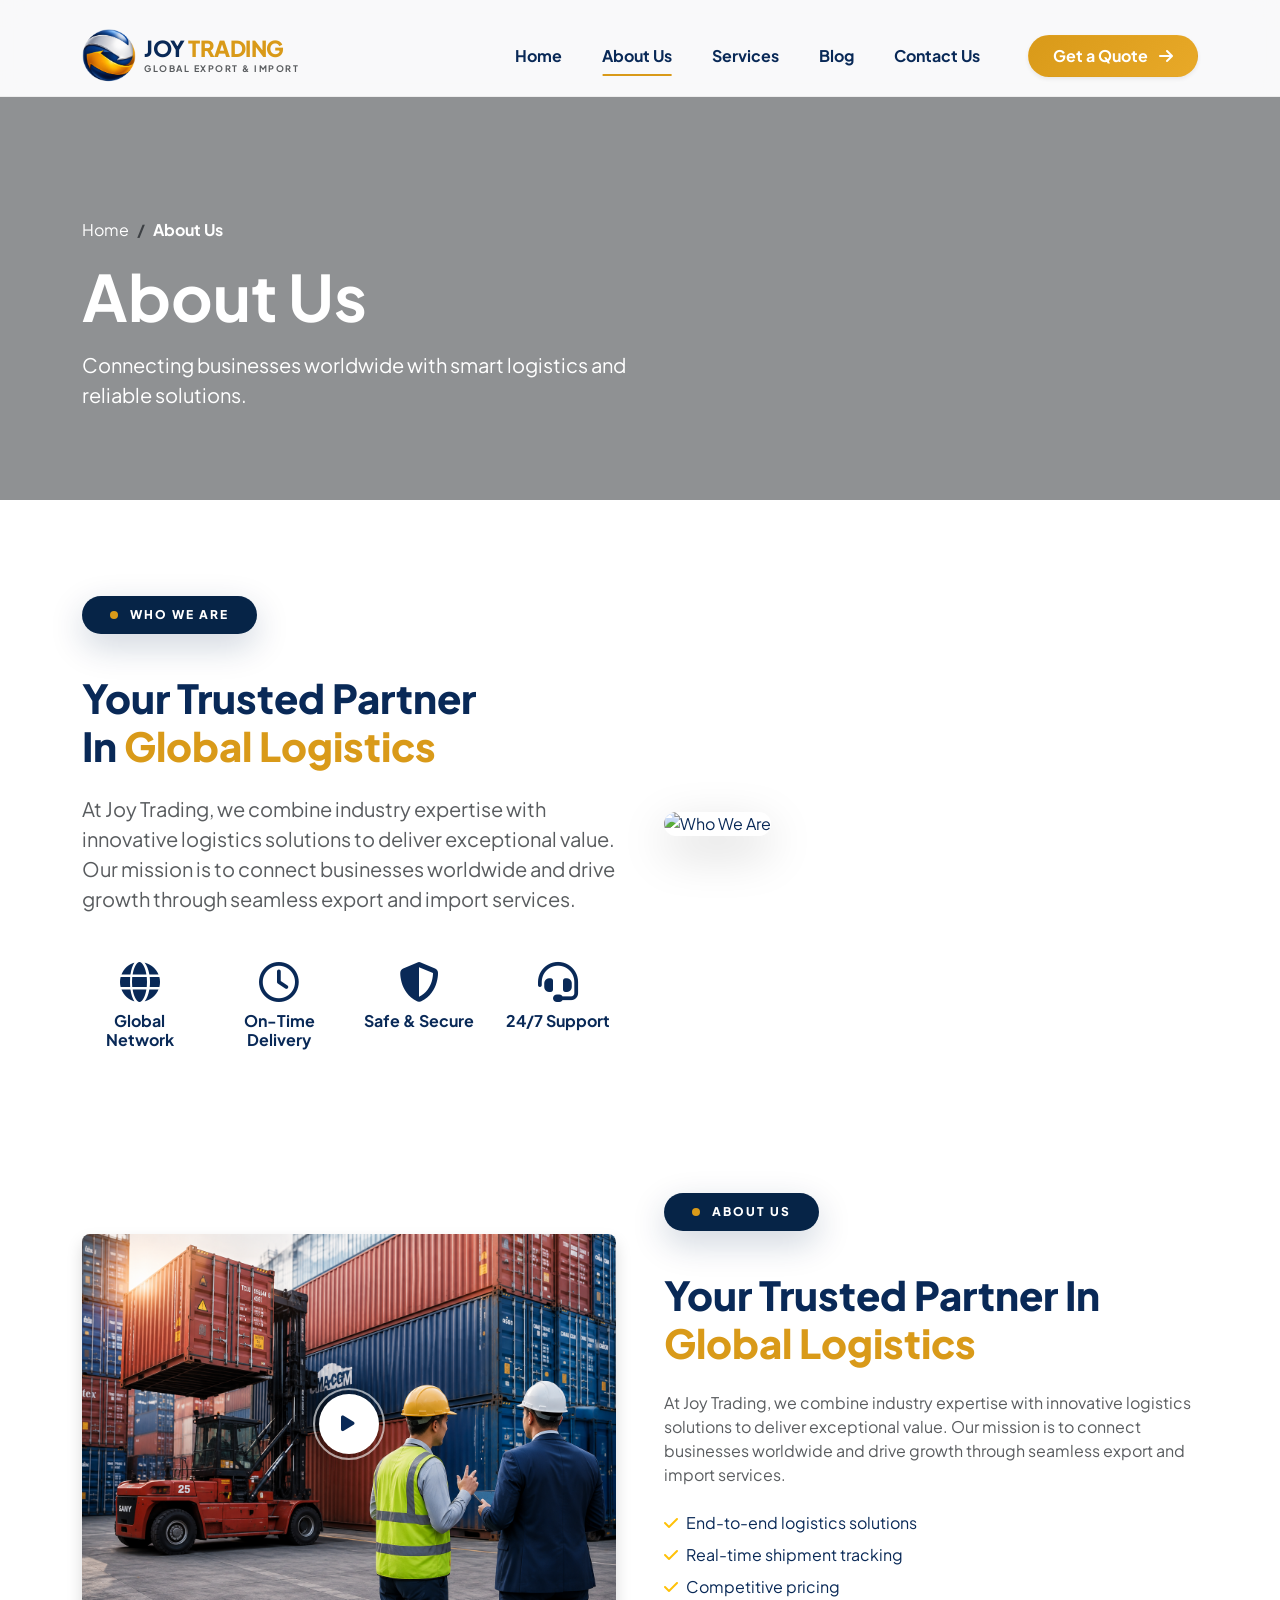
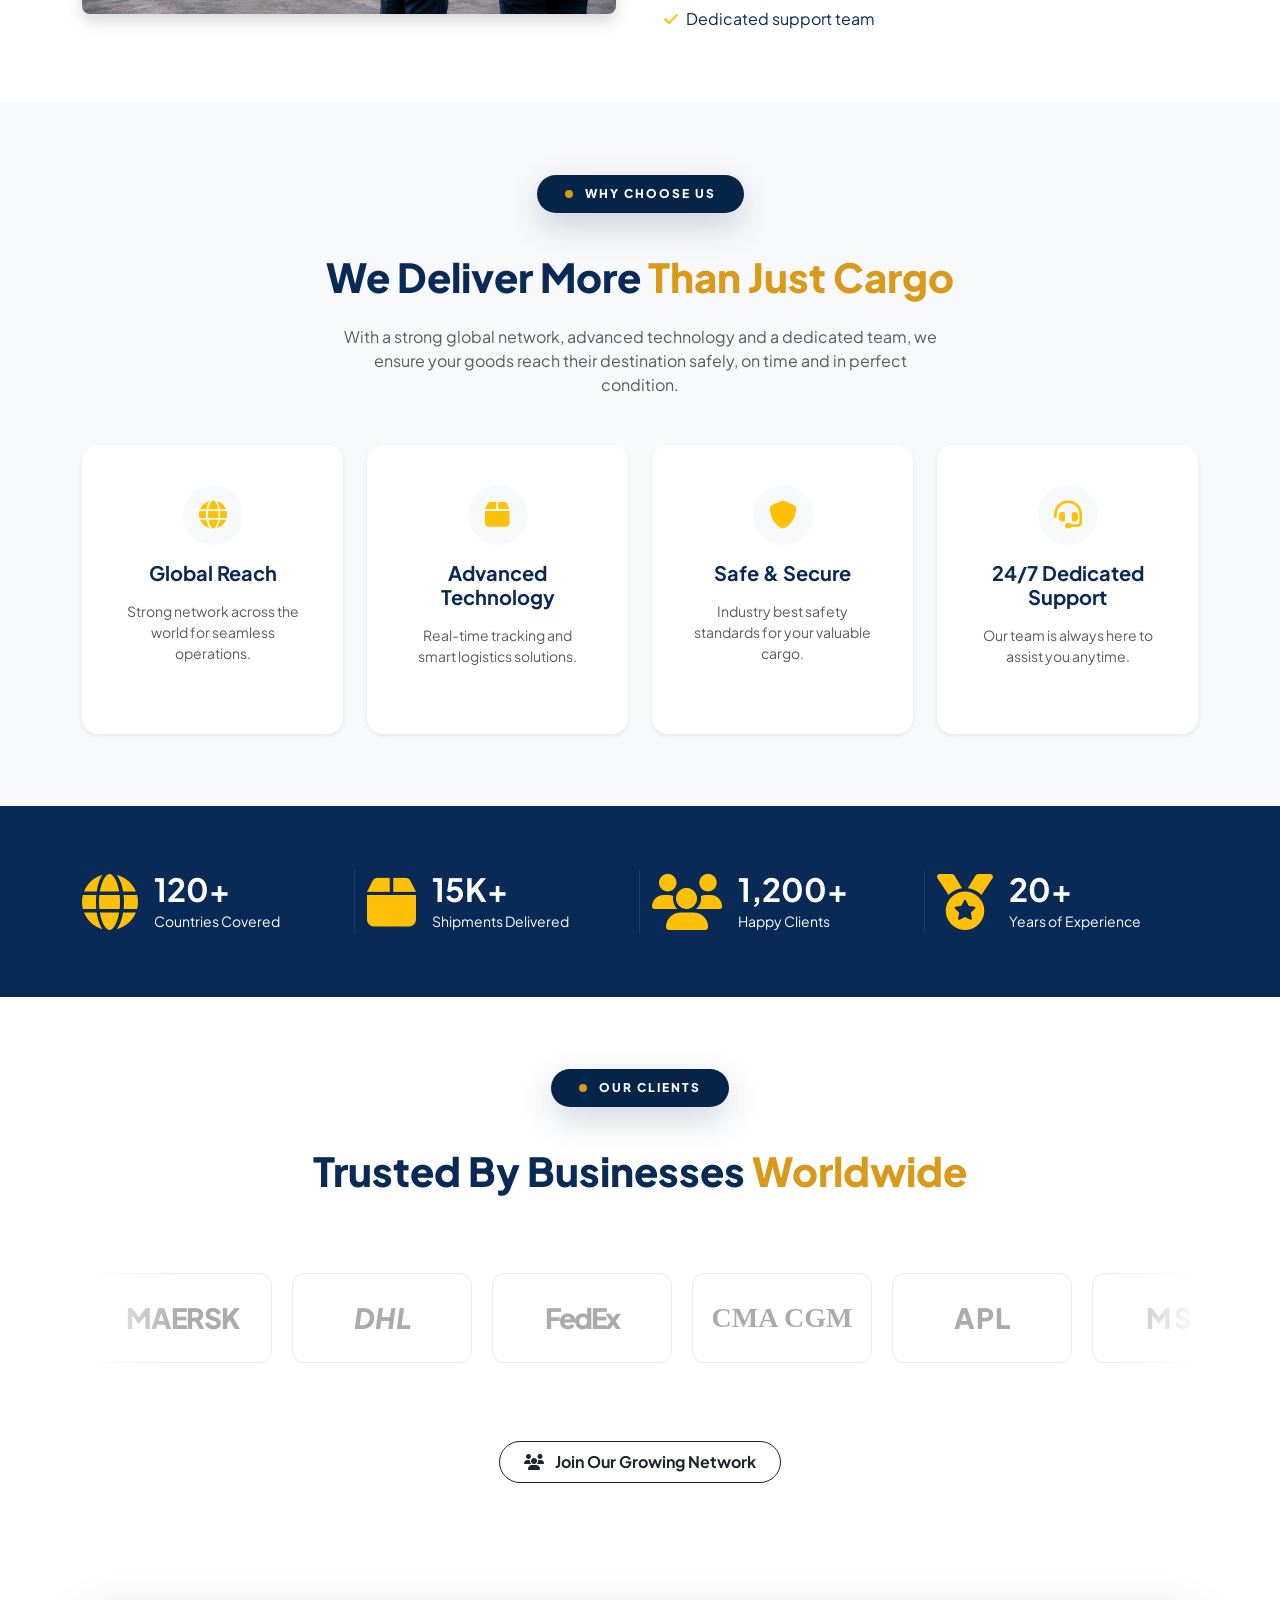
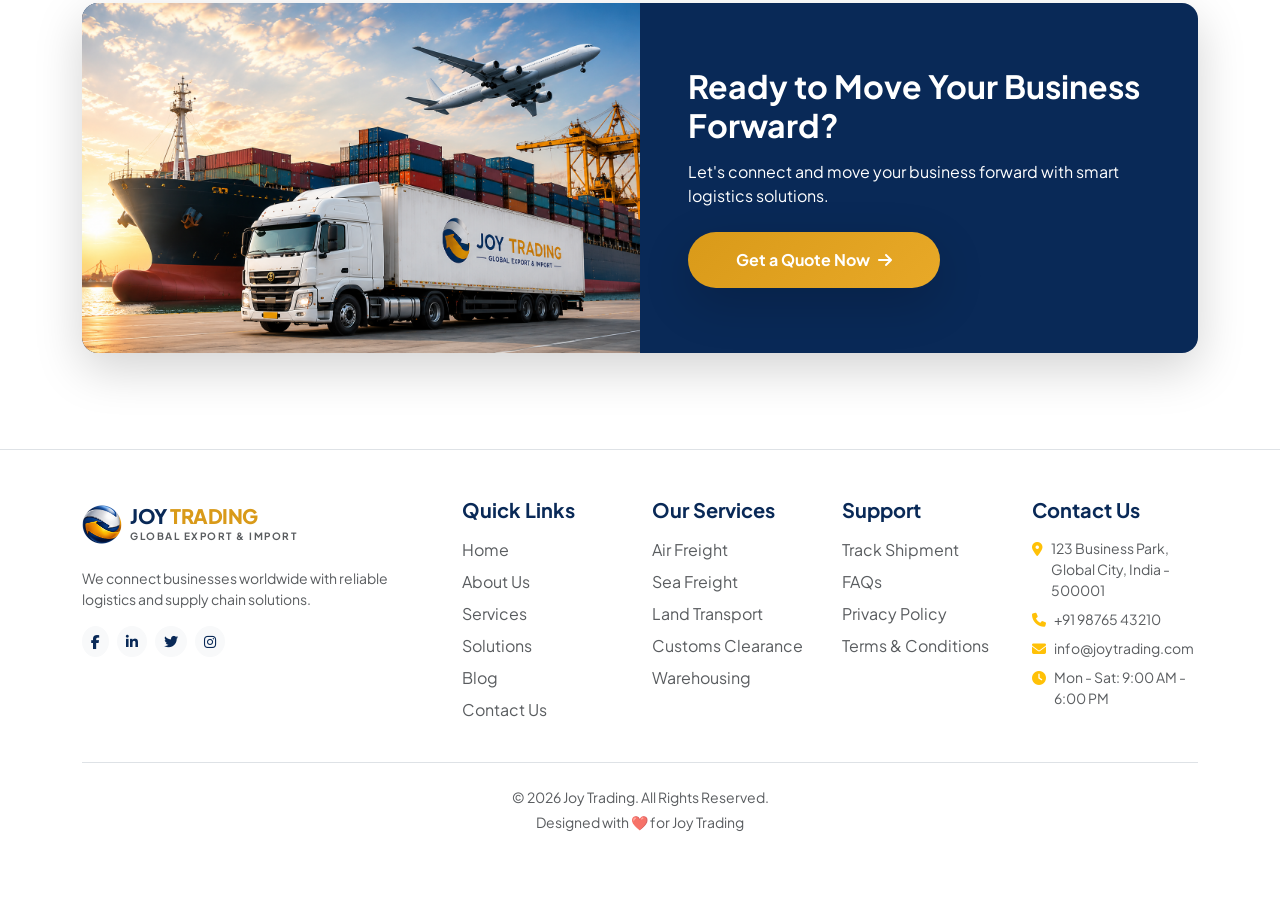
==== commit 253b9946: "chances" ====
--- a/about.html
+++ b/about.html
@@ -270,33 +270,33 @@
         <div class="container py-3">
             <div class="row text-center text-md-start g-4">
                 <div
-                    class="col-md-6 col-lg-3 d-flex align-items-center justify-content-center justify-content-md-start gap-3 border-end border-secondary border-opacity-25">
+                    class="col-md-6 col-lg-3 d-flex flex-column flex-md-row align-items-center justify-content-center justify-content-md-start gap-3 border-end border-secondary border-opacity-25">
                     <i class="fa-solid fa-globe text-warning display-4"></i>
-                    <div class="text-white">
+                    <div class="text-white text-center text-md-start mt-2 mt-md-0">
                         <h2 class="fw-bold mb-0">120+</h2>
                         <small>Countries Covered</small>
                     </div>
                 </div>
                 <div
-                    class="col-md-6 col-lg-3 d-flex align-items-center justify-content-center justify-content-md-start gap-3 border-end border-secondary border-opacity-25">
+                    class="col-md-6 col-lg-3 d-flex flex-column flex-md-row align-items-center justify-content-center justify-content-md-start gap-3 border-end border-secondary border-opacity-25">
                     <i class="fa-solid fa-box text-warning display-4"></i>
-                    <div class="text-white">
+                    <div class="text-white text-center text-md-start mt-2 mt-md-0">
                         <h2 class="fw-bold mb-0">15K+</h2>
                         <small>Shipments Delivered</small>
                     </div>
                 </div>
                 <div
-                    class="col-md-6 col-lg-3 d-flex align-items-center justify-content-center justify-content-md-start gap-3 border-end border-secondary border-opacity-25">
+                    class="col-md-6 col-lg-3 d-flex flex-column flex-md-row align-items-center justify-content-center justify-content-md-start gap-3 border-end border-secondary border-opacity-25">
                     <i class="fa-solid fa-users text-warning display-4"></i>
-                    <div class="text-white">
+                    <div class="text-white text-center text-md-start mt-2 mt-md-0">
                         <h2 class="fw-bold mb-0">1,200+</h2>
                         <small>Happy Clients</small>
                     </div>
                 </div>
                 <div
-                    class="col-md-6 col-lg-3 d-flex align-items-center justify-content-center justify-content-md-start gap-3">
+                    class="col-md-6 col-lg-3 d-flex flex-column flex-md-row align-items-center justify-content-center justify-content-md-start gap-3">
                     <i class="fa-solid fa-medal text-warning display-4"></i>
-                    <div class="text-white">
+                    <div class="text-white text-center text-md-start mt-2 mt-md-0">
                         <h2 class="fw-bold mb-0">20+</h2>
                         <small>Years of Experience</small>
                     </div>
--- a/assets/css/style.css
+++ b/assets/css/style.css
@@ -227,8 +227,9 @@
 
 /* Custom Buttons */
 .btn-primary-custom {
-    background: var(--primary-navy);
-    color: #FFFFFF;
+    background: #FFFFFF;
+    color: var(--accent-gold);
+    border: 1.5px solid var(--accent-gold);
     padding: 13px 24px;
     border-radius: 4px;
     font-size: 12px;
@@ -236,13 +237,13 @@
     display: inline-flex;
     align-items: center;
     border: none;
-    box-shadow: 0 4px 15px rgba(9, 41, 87, 0.25);
+    box-shadow:  0 8px 25px rgba(217, 154, 25, 0.35);
     transition: var(--transition);
 }
 
 .btn-primary-custom:hover {
-    background-color: var(--primary-navy);
-    border-color: var(--primary-navy);
+    background: linear-gradient(135deg, var(--accent-gold), #e8a928);
+    box-shadow: 0 4px 15px rgba(217, 154, 25, 0.4);
     transform: translateY(-2px);
 }
 
@@ -397,7 +398,7 @@
 .section-badge {
     display: inline-flex;
     align-items: center;
-    background-color: var(--primary-navy);
+    background-color: var(--primary-dark);
     padding: 10px 28px;
     border-radius: 50rem;
     box-shadow: 0 12px 35px rgba(9, 41, 87, 0.2);
@@ -415,7 +416,7 @@
     display: inline-block;
     width: 8px;
     height: 8px;
-    background-color: #ffffff;
+    background-color: var(--accent-gold);
     border-radius: 50%;
     margin-right: 12px;
 }
@@ -798,4 +799,33 @@
         border-bottom: 1px solid #E9ECEF;
         padding-bottom: 1rem;
     }
-}+}
+
+/* ================= TESTIMONIAL SLIDER ================= */
+.testimonial-track {
+    display: flex;
+    overflow-x: auto;
+    scroll-snap-type: x mandatory;
+    scroll-behavior: smooth;
+    -webkit-overflow-scrolling: touch;
+    padding-bottom: 1rem;
+    scrollbar-width: none;
+}
+.testimonial-track::-webkit-scrollbar {
+    display: none;
+}
+.testimonial-track > div {
+    flex: 0 0 calc(33.333% - 1rem);
+    scroll-snap-align: start;
+    min-width: 300px;
+}
+@media (max-width: 991.98px) {
+    .testimonial-track > div {
+        flex: 0 0 calc(50% - 1rem);
+    }
+}
+@media (max-width: 767.98px) {
+    .testimonial-track > div {
+        flex: 0 0 100%;
+    }
+}
